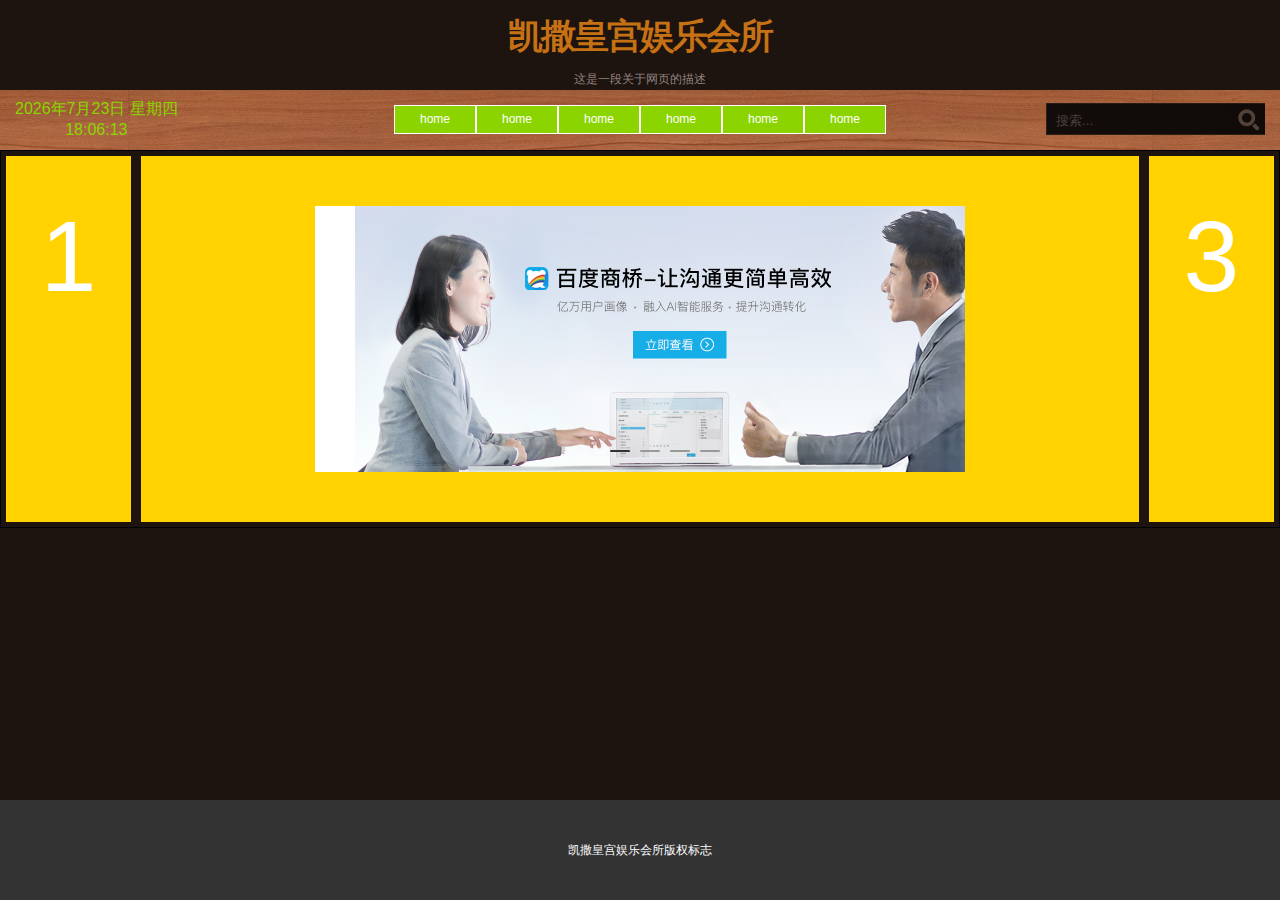
==== HZY/index.html @ 9eef8944 "加入轮播" ====
<!DOCTYPE html>
<html xmlns="http://www.w3.org/1999/html">
<head>
    <meta charset="UTF-8">
    <title>胡子阳</title>
    <link href="style.css" rel="stylesheet" type="text/css">
    <script type="text/javascript" src="js/main.js"></script>
    <meta name="author"content="胡子阳"/>
    <meta name="keyword" content="HTML/CSS3"/>
    <meta name="description" content="HTML/CSS3"/>
    <meta name="robots" content="index,follow"/>
</head>
<body>
<!--页眉-->
<div class="page-wrap">
<!-- 头部开始 -->

<div class="header">

    <!--头部锚点-->
    <a name="top"></a>

    <!--网页描述-->
    <h1 id="logo-text"><a href="index.html" title="">凯撒皇宫娱乐会所</a></h1>
    <p id="slogan">这是一段关于网页的描述 </p>

    <!-- 顶部导航开始 -->
    <div id="nav">
        <nav class="container"></nav>
            <ul class="nav">
                <li class="first"><a href="#">home</a>
                    <ul class="nav">
                        <li><a href="#">meau</a></li>
                        <li><a href="#">meau</a></li>
                    </ul>
                </li>
                <li><a href="#">home</a>
                    <ul class="nav">
                        <li><a href="#">meau</a></li>
                    </ul>
                </li>
                <li><a href="#">home</a>
                    <ul class="nav">
                        <li><a href="#">meau</a></li>
                    </ul>
                </li>
                <li><a href="#">home </a>
                    <ul class="nav">
                        <li><a href="#">meau</a></li>
                    </ul>
                </li>
                <li><a href="#">home</a>
                    <ul class="nav">
                        <li><a href="#">meau</a></li>
                    </ul>
                </li>
                <li><a href="#">home</a>
                    <ul class="nav">
                        <li><a href="#">meau</a></li>
                    </ul>
                </li>
            </ul>
<!--时间框-->
        <div id="time">
            <div id="displaydate"></div>
            <div id="displaytime"></div>
        </div>


        <form id="quick-search" action="index.html" method="get" >
            <p>

                <input class="tbox" id="qsearch" type="text" name="qsearch" value="搜索..." title="Start typing and hit ENTER" />
                <input class="btn" alt="Search" type="image" name="searchsubmit" title="Search" src="images/search.png" />
            </p>
        </form>

    </div>

</div>



<!--内容-->
<div class="box box1">
    <div class="box-item">1</div>
    <div class="box-item box-item3">

        <div class="main" id="main">
            <div class="banner">
                <div id="box">
                    <ul id="cast" class="cast">
                        <li class="li-left"><a><img src="images/1.jpeg" /></a></li>
                        <li class="li-left"><a><img src="images/2.jpg" /></a></li>
                        <li class="li-left"><a><img src="images/3.jpg" /></a></li>
                        <li class="li-left"><a><img src="images/4.jpg" /></a></li>
                        <li class="li-left"><a><img src="images/1.jpeg" /></a></li>
                        <li class="li-left"><a><img src="images/2.jpg" /></a></li>
                        <li class="li-left"><a><img src="images/3.jpg" /></a></li>
                        <li class="li-left"><a><img src="images/4.jpg" /></a></li>
                    </ul>
                </div>
                <a href="#" id="prev" class="left carousel-container-left carousel-control">
                    <span class="arrow-left chevron-left"></span>
                </a>
                <a href="#" id="next" class="right carousel-container-right carousel-control">
                    <span class="arrow-right chevron-right"></span>
                </a>
                <ol class="clear-fix indicator">
                    <li class="icon active"></li>
                    <li class="icon"></li>
                    <li class="icon"></li>
                    <li class="icon"></li>
                </ol>
            </div>
        </div>

    </div>

    <div class="box-item ">3</div>
</div>
<!--页脚-->





</div>
<!--版权标志-->
<div class="footer">
    凯撒皇宫娱乐会所版权标志
</div>


<script>
    (function() {

        var li = document.getElementsByClassName('li-left'),
            ul = document.getElementById('cast');
        img = document.getElementsByTagName('img'),
            prev = document.getElementById('prev')
        next = document.getElementById('next');
        icon = document.getElementsByClassName('icon');
        main = document.getElementById('main');
        len = li.length,
            li_w = 0;
        now = 0;
        img[0].onload = function(e) {
            li_w = this.offsetWidth;  // 获取img的宽度
        }

        var timer = setInterval(function() {  // 设置图片可以自动滚动
            next.onclick();
        }, 3000)


        prev.onclick = function(e) {
            if (now > 0) {
                now --;
            } else {
                now = len/2-1;  // 调整到中间上一张的，也就是最后一张的位置
                ul.style.left = -(li_w * (len/2)) + 'px';  //
            }
            scroll();
        }

        next.onclick = function(e) {
            if (now < len - 1) {
                now++;
            } else {
                now = len/2;  //调到中间下一张的位置
               ul.style.left = -(li_w * (len/2 - 1)) + 'px';  // 从第一轮最后一张滚动到第二轮第一张，看起来就像是最后一张滚动到第一张一样
            }
            scroll();
        }

        function scroll() {
            act(ul, 'left', now*(-li_w));
            iconScroll();
        }

        function iconScroll() {
            for(var i=0; i<icon.length; i++) {
                icon[i].classList.remove('active');  // 去除所有icon的样式
            }
            icon[now%4].classList.add('active');
        }

        main.onmouseover = function(e) {  // 当鼠标hover,自动滚动停止
            clearInterval(timer);
        }
        main.onmouseout = function(e) {  // 鼠标离开，自动滚动重新开始
            timer = setInterval(function() {
                next.onclick();
            }, 3000)
        }

        function css(obj, attr) {
            if (obj.currentStyle) {
                return obj.currentStyle[attr];
            } else {
                return getComputedStyle(obj, false)[attr];
            }
        }

        function act(obj, attr, target, fn) {  // 移动所需要的动画
            obj.timer && clearInterval(obj.timer);
            obj.timer = setInterval(function(){
                var stop = true;
                var cur = parseInt(css(obj, attr));  // 初始的Left是0
                var speed = (target - cur) / 8;
                speed = speed > 0 ? Math.ceil(speed) : Math.floor(speed);  // 如果不加这一句，会一直在循环内，动画不会结束。。
                if(cur != target){
                    stop = false;
                    obj.style[attr] = cur + speed + 'px';
                }
                if(stop){
                    clearInterval(obj.timer);
                    obj.timer = null;
                    fn && fn();
                }
            }, 30);

        }
    })()
</script>

</body>
</html>
---- HZY/style.css ----
body {
    font: 12px/170% 'Lucida Grande', 'Lucida Sans Unicode', Geneva, Verdana, Sans-Serif;
    color: #91807F;
    margin: 0; padding: 0;
    background: #1d140f ;
    text-align: center;
    display: flex;
    flex-flow: column;
    /*最小高度*/
    min-height: 100vh;
}

* {
    margin: 0;
}
.page-wrap {
    flex: 1;
}


/*网页名样式*/
a:link, a:visited {
    text-decoration: none;
    color: #c67114;
}
a:hover { color: #fff; }


/* 统一字体*/
h1, h2, h3, h4 {
    font: bold 1em/1.5em 'Lucida Grande', 'Lucida Sans Unicode', Geneva, Verdana, Sans-Serif;
    color: #f0e8e8;
    margin: 10px 20px 7px 20px;
}
h1 { font-size: 2.9em; font-weight: bold; letter-spacing: -2px; }
h2 { font-size: 2.8em; font-weight: bold; letter-spacing: -2px;}
h3 { font-size: 2.1em; font-weight: normal; letter-spacing: -0.5px; padding-top: 5px; }
h4 { font-size: 1.7em; }





/*导航栏*/
.nav{
    padding:0px;
    margin:0px;
    list-style-type:none;
    width:492px;
    background-color: #8bd400;
    float:left;
}

ul.nav li{
    float: left;/*当元素浮动 将不再占据文档流中的任何位置 父列表实际上没有内容 就会收缩 从而隐藏列表背景*/
    width:80px;
    border:1px solid #fff;
}

ul.nav a{
    display:block;
    padding:0 10px;/*每个按钮的宽度由锚文本的尺寸决定 所以不设置显示的宽度 而是在每个锚链接的左右设置一定的内边距*/
    line-height: 2.2;
    text-decoration:none;
    color:#fff;
}
/*如果鼠标经过，变字体颜色*/
ul.nav a:hover, ul.nav a:focus{
    color:#333;
}
/*隐藏二级标签*/
ul.nav li ul{
    width:80px;
    position:absolute;
    display: none;
    margin-top:2px;
}
/*鼠标经过显示隐藏的块*/
ul.nav li:hover ul{
    display:block;
}


/*flexn布局导航栏的外壳*/
#nav {
    display: flex;
    flex-flow: row nowrap;
    justify-content: center;
    align-items: center;
    height: 60px;
    background: url("images/navbg.jpg") repeat center center;
    width: 100%;
}

/*搜索框的位置*/
#quick-search {
    position: absolute;
    right: 15px;
    padding: 0; margin: 0;
    border: none;
    background: url(images/header-search.png) no-repeat;
}
/*搜索框的内部字符*/
#quick-search p {
    margin: 0; padding: 0;
    border: none;
}
/*搜索框表单*/
#quick-search input {
    float: left;
    margin: 0; padding: 5px;
    border: none;
    background: transparent;
    color: #4a413c;
}
/*搜索框输入区域*/
#quick-search .tbox {
    margin: 6px 0 0 5px;
    width: 170px;
    display: inline;
}
/*搜索框按钮*/
#search form#quick-search .btn{
    width: 25px; height: 25px;
}


/*时间框样式设置*/
#time{
    position: absolute;
    left: 15px;
    padding: 0; margin: 0;
    border: none;
}
#displaydate{
    font-size: 16px;
    color: #8bd400;
}
#displaytime{
    font-size: 16px;
    color: #8bd400;
}


/***************************************************************************************************/
/*内容区域*/

.box{
    display: flex;
    margin: 0 0 100px;
    border: solid 1px #000;
    justify-content: space-around;
}
.box-item{

    line-height: 200px;
    vertical-align: middle;
    margin: 5px;
    background-color: #ffd200;
    font-size: 100px;
    color: white;
    text-align: center;
    flex-grow: 1;
    flex-shrink: 1;
}
.box1{
    flex-direction: column-reverse;
    flex-wrap: wrap;
    flex-flow: row nowrap;
}
.box-item3{
    flex-grow: 5;
    flex-shrink: 2;
    justify-content: center;

}



/**************************************************************************************************/
/* 这里设置main为了确定位置居中 */
/* 1. 为了包裹图片 */
/* 2. 为了包裹图片 */
.main {
    display: flex;
    width: 650px; /* 1 */
    height: 266px; /* 2 */
    margin: 50px auto 50px;
    background-color: white;
}
/* banner为了hover的事件准备 */
/* 1. ul设置absolute */
.banner {
    width: 650px;
    height: 266px;
    position: relative; /* 1 */
}
/* 1. 左边的按钮区域 */
ul > .li-left {
    display: block;
    float: left; /* 1 */
}
li a img {
    width: 650px; /* 图片的宽度 */
    height: 266px;  /* 图片的高度 */
}
#box {
    width: 650px;
    height: 266px;
    overflow: hidden;
    position: relative;
}
.cast {
    position: absolute; /* 为了使用left进行移动 */
    top: 0px;
    left: 0px;
    width: 5200px; /* 并列显示8张图片的宽度 */
}
.carousel-control {
    position: absolute;
    top: 0;
    bottom: 0;
    left: 0;
    font-size: 20px;
    text-align: center;
    text-shadow: 0 1px 2px rgba(0 0 0 0.6);
    background-color: rgba(0 0 0 0);
}
.carousel-container-left, .carousel-container-right {
    width: 10%;  /* 左边可以点击区域的宽度 */
    opacity: 0;  /* 初始状态箭头不显示 */
    transition: .3s;  /* 箭头显示的过程 */
}
.carousel-container-right.right {
    right: 0;  /* 右边可以点击区域的定位 */
    left: auto;
}
.carousel-container-left.left .arrow-left {
    display: inline-block;
    width: 20px;
    height: 40px;
    background: url('images/arrow-left.png') no-repeat center center;  /* 左右的箭头使用background-url */
    background-size: 20px 40px; /* 和这块区域的大小一致 */
}


.carousel-container-right.right .arrow-right {
    display: inline-block;
    width: 20px;
    height: 40px;
    background: url('images/arrow-right.png') no-repeat center center;
    background-size: 20px 40px;
}

/*箭头从两边先中间走*/
.chevron-left {
    margin-left: -10px;
    transform: translateX(-42px);  /* 首先让箭头显示在图片区域以外 */
    transition: .3s;  /* hover显示中间过度 */
}

/*箭头从两边先中间走*/
.chevron-right {
    margin-left: -10px;
    transform: translateX(42px);
    transition: .3s;
}

/*箭头的位置居中*/
.chevron-left, .chevron-right {
    position: absolute;
    top: 50%;  /* 使用top: 50% 和 margin-top: -10px将箭头垂直居中 */
    z-index: 5;
    margin-top: -10px;
}


/*.banner:hover {*/
    /*cursor: pointer;*/
/*}*/

/*鼠标经过箭头的出现动画*/
.banner:hover a.carousel-container-right, .banner:hover a.carousel-container-left {
    opacity: 1;  /* banner hover让箭头显示出来 */
}

/*鼠标经过箭头的移动动画*/
.banner:hover .chevron-left, .banner:hover .chevron-right {
    transform: translateX(0);  /* 箭头回到原位 */
    transition: .5s;  /* 箭头回到原位动画 */
}

/*滑条模块位置*/
ol.indicator {
    position: absolute;
    bottom: 20px;
    left: 50%;
    margin-left: -80px;
}

/*图片滑条*/
.icon {
    width: 20px;
    height: 2px;
    background-color: #999;
    display: block;
    float: left;
    border-radius: 4px;
    margin-left: 10px;
}
/*图片下方滑条*/
ol .icon.active {
    background-color: #333;
}

/****************************************************************************************************************/
/*页脚版权*/
.footer {
    background: #333;
    color: #fff;
    line-height: 100px;
    text-align: center;
}
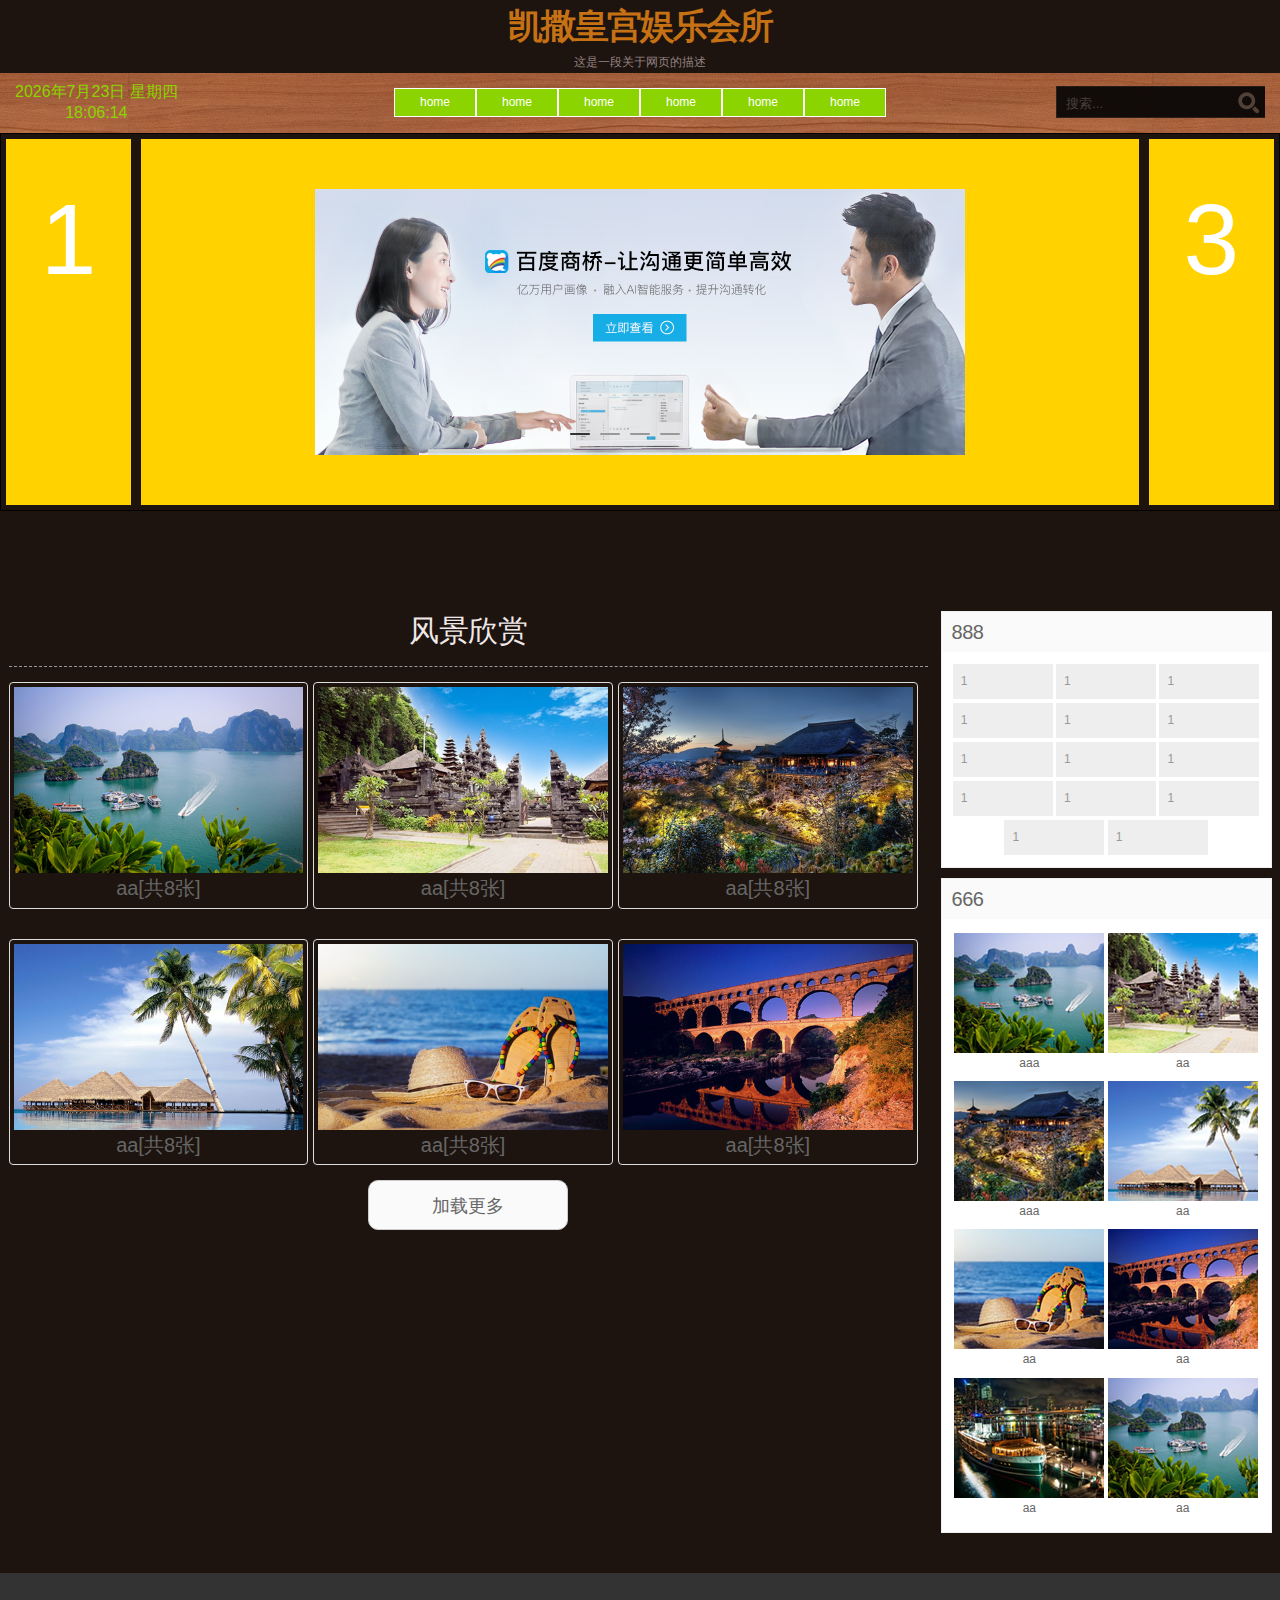
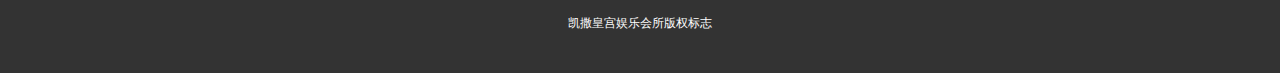
==== commit a2a3561a: "加入内容" ====
--- a/HZY/index.html
+++ b/HZY/index.html
@@ -119,6 +119,103 @@
 
     <div class="box-item ">3</div>
 </div>
+
+
+
+
+
+    <div id="container">
+        <aside class="sideBar">
+            <div class="sideBox recommend">
+                <h3>888</h3>
+                <ul class="tag">
+                    <li><a href="###">1</a></li>
+                    <li><a href="###">1</a></li>
+                    <li><a href="###">1</a></li>
+                    <li><a href="###">1</a></li>
+                    <li><a href="###">1</a></li>
+                    <li><a href="###">1</a></li>
+                    <li><a href="###">1</a></li>
+                    <li><a href="###">1</a></li>
+                    <li><a href="###">1</a></li>
+                    <li><a href="###">1</a></li>
+                    <li><a href="###">1</a></li>
+                    <li><a href="###">1</a></li>
+                    <li><a href="###">1</a></li>
+                    <li><a href="###">1</a></li>
+                </ul>
+            </div>
+            <div class="sideBox hot">
+                <h3>666</h3>
+                <div class="figure">
+                    <figure>
+                        <img src="images/hot1.jpg" alt="aa">
+                        <figcaption>aaa</figcaption>
+                    </figure>
+                    <figure>
+                        <img src="images/hot2.jpg" alt="aa">
+                        <figcaption>aa</figcaption>
+                    </figure>
+                    <figure>
+                        <img src="images/hot3.jpg" alt="aaa">
+                        <figcaption>aaa</figcaption>
+                    </figure>
+                    <figure>
+                        <img src="images/hot4.jpg" alt="aa">
+                        <figcaption>aa</figcaption>
+                    </figure>
+                    <figure>
+                        <img src="images/hot5.jpg" alt="aa">
+                        <figcaption>aa</figcaption>
+                    </figure>
+                    <figure>
+                        <img src="images/hot6.jpg" alt="aa">
+                        <figcaption>aa</figcaption>
+                    </figure>
+                    <figure>
+                        <img src="images/hot7.jpg" alt="aa">
+                        <figcaption>aa</figcaption>
+                    </figure>
+                    <figure>
+                        <img src="images/hot1.jpg" alt="aa">
+                        <figcaption>aa</figcaption>
+                    </figure>
+                </div>
+            </div>
+
+        </aside>
+        <div class="list scenery">
+            <section>
+                <h3>风景欣赏</h3>
+                <figure>
+                    <img src="images/s1.jpg">
+                    <figcaption>aa[共8张]</figcaption>
+                </figure>
+                <figure>
+                    <img src="images/s2.jpg">
+                    <figcaption>aa[共8张]</figcaption>
+                </figure>
+                <figure>
+                    <img src="images/s3.jpg">
+                    <figcaption>aa[共8张]</figcaption>
+                </figure>
+                <figure>
+                    <img src="images/s4.jpg">
+                    <figcaption>aa[共8张]</figcaption>
+                </figure>
+                <figure>
+                    <img src="images/s5.jpg">
+                    <figcaption>aa[共8张]</figcaption>
+                </figure>
+                <figure>
+                    <img src="images/s6.jpg">
+                    <figcaption>aa[共8张]</figcaption>
+                </figure>
+            </section>
+            <div class="clearFix"></div>
+            <div class="more">加载更多</div>
+        </div>
+    </div>
 <!--页脚-->
 
 
--- a/HZY/style.css
+++ b/HZY/style.css
@@ -322,3 +322,38 @@
     line-height: 100px;
     text-align: center;
 }
+
+
+
+@charset "utf-8";
+body,header,img,section,footer,h1,h2,h3,h4,p,ul,ol,li,a,label,input,button,figure,div,em,strong,span,hgroup,p{margin:0;padding:0;}
+a{text-decoration:none;}
+ul,ol{list-style: outside none none;}
+.none{display:none;}
+img{display:block;max-width: 100%;}
+div,figure,figcaption,input,button{box-sizing:border-box;}
+.clearFix:after{content:".";display:block;height:0;visibility:hidden;clear: both;}
+
+
+#container{max-width:1263px;margin:30px auto;overflow: hidden;}
+#container .sideBar{float: right;width:26.2%;}
+#container .sideBox{border:1px solid #eee;margin:0px 0px 10px 0px;text-align:center;background:#fff;}
+#container .sideBox h3{font-size:20px;font-weight:normal;background:#fafafa;text-indent:10px;height:40px;line-height:40px;text-align:left;color:#666;}
+#container .sideBox .tag{padding:10px 0px;}
+#container .sideBox .tag li{display:inline-block;background:#eee;margin:2px 0px;width:100px;height:35px;text-align:left;text-indent: 8px;line-height:35px;}
+#container .sideBox .tag li a{display:block;color:#999;}
+#container .sideBox .tag a:hover{background:#458b00;color:#fff;}
+#container .box,#container .figure{padding:10px 0px;}
+#container .figure figure{display:inline-block;padding:4px 0;color:#666;background:#fff;}
+#container .box a{display:inline-block;height:40px;line-height:40px;width:150px;color:#999;margin:2px 0;text-indent:35px;text-align:left;}
+
+#container .list{float: left;width:72.8%;overflow:hidden;color:#666;font-size:20px;}
+#container .list h3{height:40px;line-height:40px;font-size:30px;font-weight: normal;border-bottom:1px dashed #999;padding-bottom:15px;}
+
+
+/*风景欣赏*/
+.scenery figure{display: block;padding:4px;border:1px solid #ddd;border-radius:4px;margin:15px 5px 15px 0px;float:left;width:32.6%;}
+.scenery figcaption{text-align:center;padding:5px 0px;}
+#container .list.information .more,#container .list.scenery .more{width:200px;height:50px;line-height:50px;border:1px solid #ccc;border-radius:10px;font-size: 18px;margin:0px auto;text-align: center;cursor: pointer;background:#fafafa;}
+
+
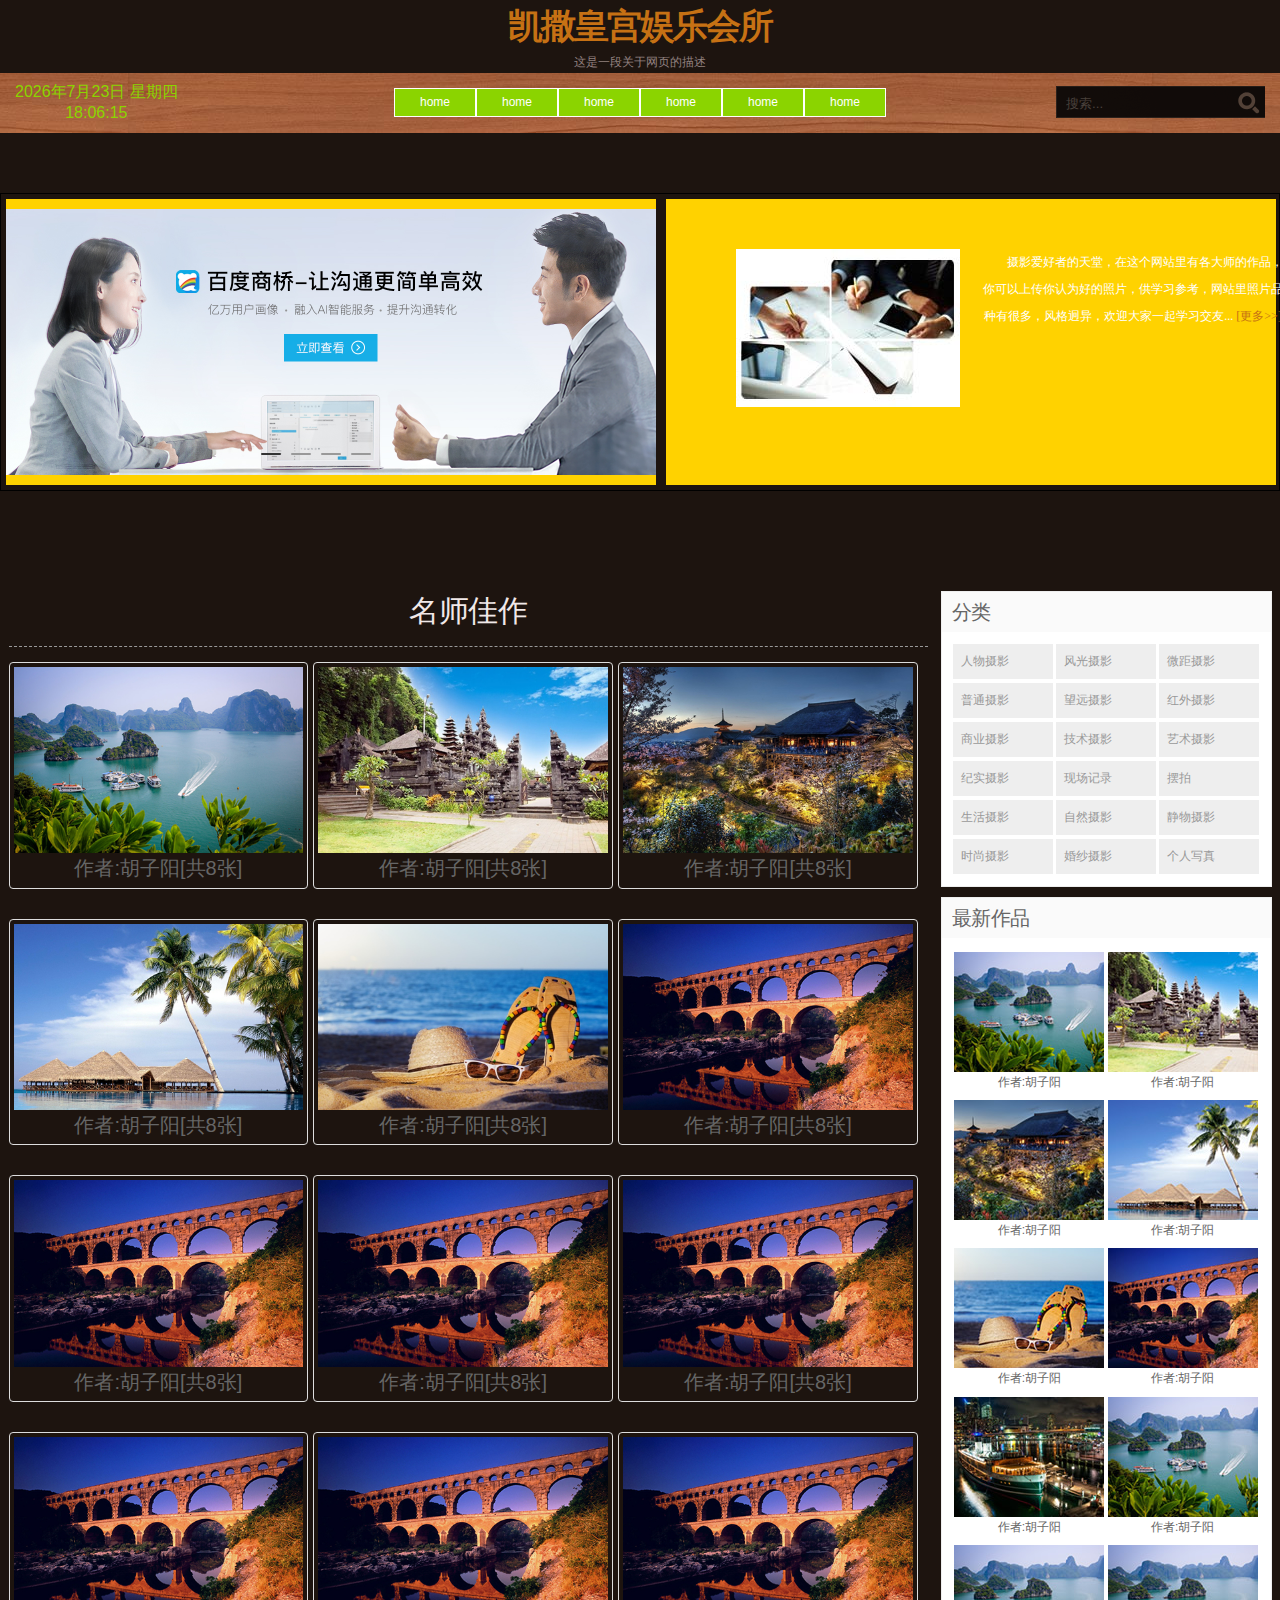
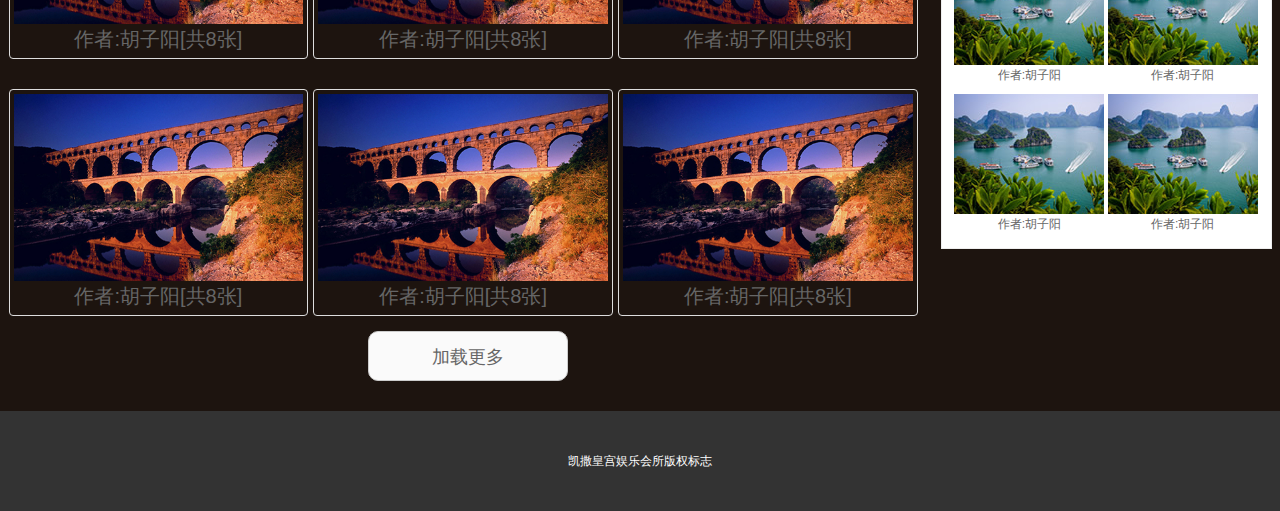
==== commit d21e4342: "完善内容" ====
--- a/HZY/index.html
+++ b/HZY/index.html
@@ -83,7 +83,7 @@
 
 <!--内容-->
 <div class="box box1">
-    <div class="box-item">1</div>
+
     <div class="box-item box-item3">
 
         <div class="main" id="main">
@@ -117,68 +117,92 @@
 
     </div>
 
-    <div class="box-item ">3</div>
+    <div class="box-item ">
+        <div class="main-introduce">
+                <img src="images/nav7.jpg">
+                <p class="content">摄影爱好者的天堂，在这个网站里有各大师的作品，你可以上传你认为好的照片，供学习参考，网站里照片品种有很多，风格迥异，欢迎大家一起学习交友...
+                    <a class="linkfont" href="">[更多>>]</a>
+                </p>
+        </div>
+    </div>
 </div>
-
-
-
-
+    
 
     <div id="container">
         <aside class="sideBar">
             <div class="sideBox recommend">
-                <h3>888</h3>
+                <h3>分类</h3>
                 <ul class="tag">
-                    <li><a href="###">1</a></li>
-                    <li><a href="###">1</a></li>
-                    <li><a href="###">1</a></li>
-                    <li><a href="###">1</a></li>
-                    <li><a href="###">1</a></li>
-                    <li><a href="###">1</a></li>
-                    <li><a href="###">1</a></li>
-                    <li><a href="###">1</a></li>
-                    <li><a href="###">1</a></li>
-                    <li><a href="###">1</a></li>
-                    <li><a href="###">1</a></li>
-                    <li><a href="###">1</a></li>
-                    <li><a href="###">1</a></li>
-                    <li><a href="###">1</a></li>
+                    <li><a href="###">人物摄影</a></li>
+                    <li><a href="###">风光摄影</a></li>
+                    <li><a href="###">微距摄影</a></li>
+                    <li><a href="###">普通摄影</a></li>
+                    <li><a href="###">望远摄影</a></li>
+                    <li><a href="###">红外摄影</a></li>
+                    <li><a href="###">商业摄影</a></li>
+                    <li><a href="###">技术摄影</a></li>
+                    <li><a href="###">艺术摄影</a></li>
+                    <li><a href="###">纪实摄影</a></li>
+                    <li><a href="###">现场记录</a></li>
+                    <li><a href="###">摆拍</a></li>
+                    <li><a href="###">生活摄影</a></li>
+                    <li><a href="###">自然摄影</a></li>
+                    <li><a href="###">静物摄影</a></li>
+                    <li><a href="###">时尚摄影</a></li>
+                    <li><a href="###">婚纱摄影</a></li>
+                    <li><a href="###">个人写真</a></li>
                 </ul>
             </div>
             <div class="sideBox hot">
-                <h3>666</h3>
+                <h3>最新作品</h3>
                 <div class="figure">
                     <figure>
                         <img src="images/hot1.jpg" alt="aa">
-                        <figcaption>aaa</figcaption>
+                        <figcaption>作者:胡子阳</figcaption>
                     </figure>
                     <figure>
                         <img src="images/hot2.jpg" alt="aa">
-                        <figcaption>aa</figcaption>
+                        <figcaption>作者:胡子阳</figcaption>
                     </figure>
                     <figure>
                         <img src="images/hot3.jpg" alt="aaa">
-                        <figcaption>aaa</figcaption>
+                        <figcaption>作者:胡子阳</figcaption>
                     </figure>
                     <figure>
                         <img src="images/hot4.jpg" alt="aa">
-                        <figcaption>aa</figcaption>
+                        <figcaption>作者:胡子阳</figcaption>
                     </figure>
                     <figure>
                         <img src="images/hot5.jpg" alt="aa">
-                        <figcaption>aa</figcaption>
+                        <figcaption>作者:胡子阳</figcaption>
                     </figure>
                     <figure>
                         <img src="images/hot6.jpg" alt="aa">
-                        <figcaption>aa</figcaption>
+                        <figcaption>作者:胡子阳</figcaption>
                     </figure>
                     <figure>
                         <img src="images/hot7.jpg" alt="aa">
-                        <figcaption>aa</figcaption>
-                    </figure>
-                    <figure>
-                        <img src="images/hot1.jpg" alt="aa">
-                        <figcaption>aa</figcaption>
+                        <figcaption>作者:胡子阳</figcaption>
+                    </figure>
+                    <figure>
+                        <img src="images/hot1.jpg" alt="aa">
+                        <figcaption>作者:胡子阳</figcaption>
+                    </figure>
+                    <figure>
+                        <img src="images/hot1.jpg" alt="aa">
+                        <figcaption>作者:胡子阳</figcaption>
+                    </figure>
+                    <figure>
+                        <img src="images/hot1.jpg" alt="aa">
+                        <figcaption>作者:胡子阳</figcaption>
+                    </figure>
+                    <figure>
+                        <img src="images/hot1.jpg" alt="aa">
+                        <figcaption>作者:胡子阳</figcaption>
+                    </figure>
+                    <figure>
+                        <img src="images/hot1.jpg" alt="aa">
+                        <figcaption>作者:胡子阳</figcaption>
                     </figure>
                 </div>
             </div>
@@ -186,30 +210,66 @@
         </aside>
         <div class="list scenery">
             <section>
-                <h3>风景欣赏</h3>
+                <h3>名师佳作</h3>
                 <figure>
                     <img src="images/s1.jpg">
-                    <figcaption>aa[共8张]</figcaption>
+                    <figcaption>作者:胡子阳[共8张]</figcaption>
                 </figure>
                 <figure>
                     <img src="images/s2.jpg">
-                    <figcaption>aa[共8张]</figcaption>
+                    <figcaption>作者:胡子阳[共8张]</figcaption>
                 </figure>
                 <figure>
                     <img src="images/s3.jpg">
-                    <figcaption>aa[共8张]</figcaption>
+                    <figcaption>作者:胡子阳[共8张]</figcaption>
                 </figure>
                 <figure>
                     <img src="images/s4.jpg">
-                    <figcaption>aa[共8张]</figcaption>
+                    <figcaption>作者:胡子阳[共8张]</figcaption>
                 </figure>
                 <figure>
                     <img src="images/s5.jpg">
-                    <figcaption>aa[共8张]</figcaption>
-                </figure>
-                <figure>
-                    <img src="images/s6.jpg">
-                    <figcaption>aa[共8张]</figcaption>
+                    <figcaption>作者:胡子阳[共8张]</figcaption>
+                </figure>
+                <figure>
+                    <img src="images/s6.jpg">
+                    <figcaption>作者:胡子阳[共8张]</figcaption>
+                </figure>
+                <figure>
+                    <img src="images/s6.jpg">
+                    <figcaption>作者:胡子阳[共8张]</figcaption>
+                </figure>
+                <figure>
+                    <img src="images/s6.jpg">
+                    <figcaption>作者:胡子阳[共8张]</figcaption>
+                </figure>
+                <figure>
+                    <img src="images/s6.jpg">
+                    <figcaption>作者:胡子阳[共8张]</figcaption>
+                </figure>
+                <figure>
+                    <img src="images/s6.jpg">
+                    <figcaption>作者:胡子阳[共8张]</figcaption>
+                </figure>
+                <figure>
+                    <img src="images/s6.jpg">
+                    <figcaption>作者:胡子阳[共8张]</figcaption>
+                </figure>
+                <figure>
+                    <img src="images/s6.jpg">
+                    <figcaption>作者:胡子阳[共8张]</figcaption>
+                </figure>
+                <figure>
+                    <img src="images/s6.jpg">
+                    <figcaption>作者:胡子阳[共8张]</figcaption>
+                </figure>
+                <figure>
+                    <img src="images/s6.jpg">
+                    <figcaption>作者:胡子阳[共8张]</figcaption>
+                </figure>
+                <figure>
+                    <img src="images/s6.jpg">
+                    <figcaption>作者:胡子阳[共8张]</figcaption>
                 </figure>
             </section>
             <div class="clearFix"></div>
--- a/HZY/style.css
+++ b/HZY/style.css
@@ -153,14 +153,10 @@
     justify-content: space-around;
 }
 .box-item{
-
     line-height: 200px;
     vertical-align: middle;
     margin: 5px;
     background-color: #ffd200;
-    font-size: 100px;
-    color: white;
-    text-align: center;
     flex-grow: 1;
     flex-shrink: 1;
 }
@@ -168,14 +164,38 @@
     flex-direction: column-reverse;
     flex-wrap: wrap;
     flex-flow: row nowrap;
+    margin-top: 60px ;
 }
 .box-item3{
-    flex-grow: 5;
-    flex-shrink: 2;
+    flex-grow: 1;
+    flex-shrink: 1;
     justify-content: center;
-
-}
-
+}
+
+.main-introduce{
+    width: 540px;
+    float: left;
+    margin-left: 70px;
+    margin-top: 25px ;
+}
+
+.main-introduce img{
+    display: block;
+    float: left;
+    margin-top: 25px ;
+}
+.content{
+    float: right;
+    width: 310px;
+    margin-top: 25px ;
+    margin-right: -12px;
+    font-size: 12px;
+    font-family: "Microsoft YaHei";
+    text-indent: 2em;
+    color: rgb( 255, 255, 255 );
+    line-height: 2.25;
+}
+/******************************************************************************************************************/
 
 
 /**************************************************************************************************/
@@ -186,7 +206,7 @@
     display: flex;
     width: 650px; /* 1 */
     height: 266px; /* 2 */
-    margin: 50px auto 50px;
+    margin: 10px auto 10px;
     background-color: white;
 }
 /* banner为了hover的事件准备 */
@@ -325,7 +345,7 @@
 
 
 
-@charset "utf-8";
+/****************************************************************************************************/
 body,header,img,section,footer,h1,h2,h3,h4,p,ul,ol,li,a,label,input,button,figure,div,em,strong,span,hgroup,p{margin:0;padding:0;}
 a{text-decoration:none;}
 ul,ol{list-style: outside none none;}
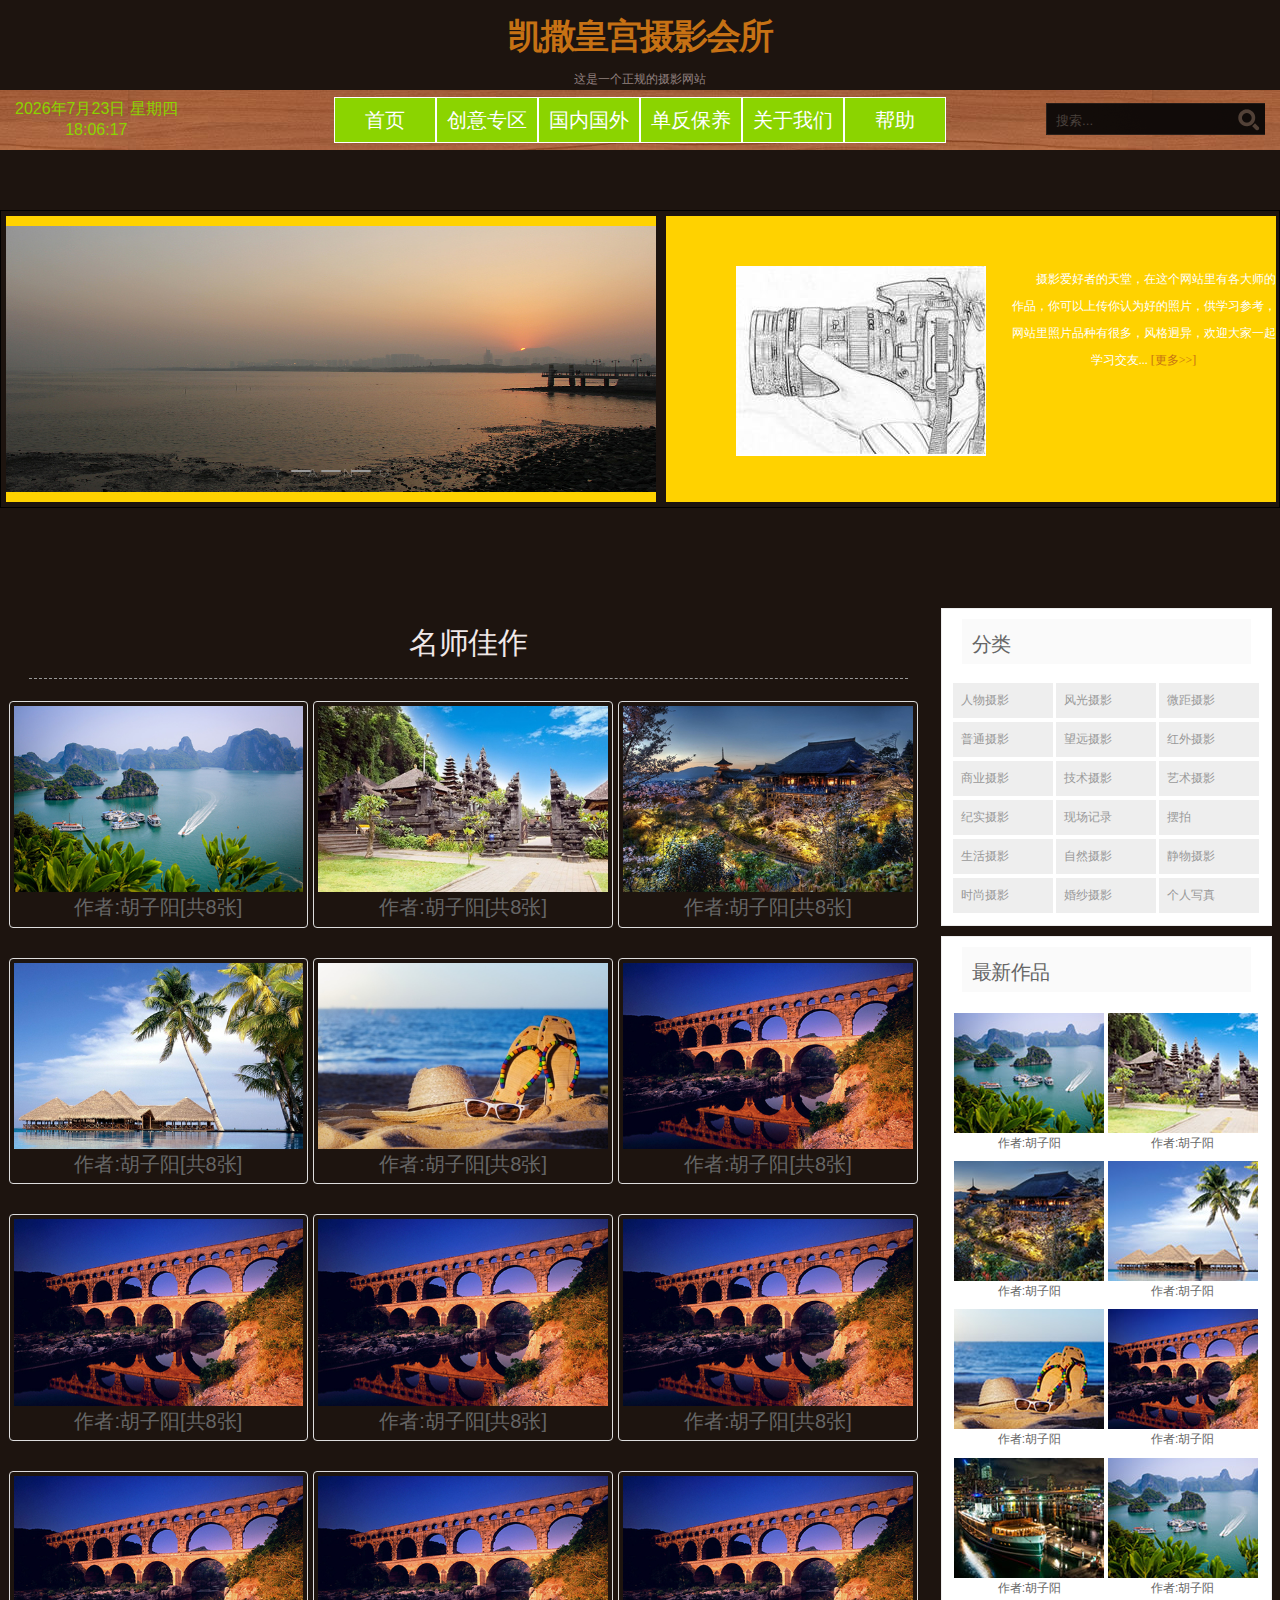
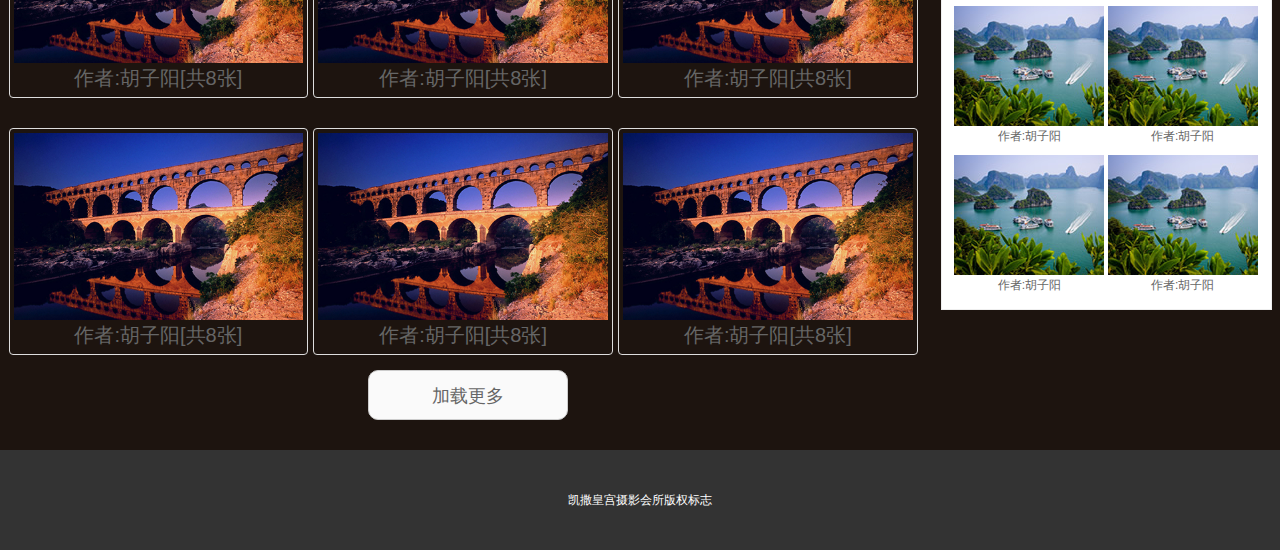
==== commit b508cb0b: "更新内容" ====
--- a/HZY/index.html
+++ b/HZY/index.html
@@ -21,42 +21,44 @@
     <a name="top"></a>
 
     <!--网页描述-->
-    <h1 id="logo-text"><a href="index.html" title="">凯撒皇宫娱乐会所</a></h1>
-    <p id="slogan">这是一段关于网页的描述 </p>
+    <h1 id="logo-text"><a href="index.html" title="">凯撒皇宫摄影会所</a></h1>
+    <p id="slogan">这是一个正规的摄影网站 </p>
 
     <!-- 顶部导航开始 -->
     <div id="nav">
         <nav class="container"></nav>
             <ul class="nav">
-                <li class="first"><a href="#">home</a>
-                    <ul class="nav">
-                        <li><a href="#">meau</a></li>
-                        <li><a href="#">meau</a></li>
-                    </ul>
-                </li>
-                <li><a href="#">home</a>
-                    <ul class="nav">
-                        <li><a href="#">meau</a></li>
-                    </ul>
-                </li>
-                <li><a href="#">home</a>
-                    <ul class="nav">
-                        <li><a href="#">meau</a></li>
-                    </ul>
-                </li>
-                <li><a href="#">home </a>
-                    <ul class="nav">
-                        <li><a href="#">meau</a></li>
-                    </ul>
-                </li>
-                <li><a href="#">home</a>
-                    <ul class="nav">
-                        <li><a href="#">meau</a></li>
-                    </ul>
-                </li>
-                <li><a href="#">home</a>
-                    <ul class="nav">
-                        <li><a href="#">meau</a></li>
+                <li class="first"><a href="#">首页</a>
+                    <ul class="nav">
+                        <li><a href="#">最新作品</a></li>
+                        <li><a href="#">名师佳作</a></li>
+                    </ul>
+                </li>
+                <li><a href="#">创意专区</a>
+                    <ul class="nav">
+                        <li><a href="#">创意专区</a></li>
+                    </ul>
+                </li>
+                <li><a href="#">国内国外</a>
+                    <ul class="nav">
+                        <li><a href="#">中国画风</a></li>
+                        <li><a href="#">欧美画风</a></li>
+                    </ul>
+                </li>
+                <li><a href="#">单反保养 </a>
+                    <ul class="nav">
+                        <li><a href="#">镜头保养</a></li>
+                        <li><a href="#">机身保养</a></li>
+                    </ul>
+                </li>
+                <li><a href="#">关于我们</a>
+                    <ul class="nav">
+                        <li><a href="#">关于我们</a></li>
+                    </ul>
+                </li>
+                <li><a href="#">帮助</a>
+                    <ul class="nav">
+                        <li><a href="#">帮助</a></li>
                     </ul>
                 </li>
             </ul>
@@ -120,13 +122,14 @@
     <div class="box-item ">
         <div class="main-introduce">
                 <img src="images/nav7.jpg">
+
                 <p class="content">摄影爱好者的天堂，在这个网站里有各大师的作品，你可以上传你认为好的照片，供学习参考，网站里照片品种有很多，风格迥异，欢迎大家一起学习交友...
                     <a class="linkfont" href="">[更多>>]</a>
                 </p>
         </div>
     </div>
 </div>
-    
+
 
     <div id="container">
         <aside class="sideBar">
@@ -280,15 +283,11 @@
 
 
 
-
-
 </div>
 <!--版权标志-->
 <div class="footer">
-    凯撒皇宫娱乐会所版权标志
+    凯撒皇宫摄影会所版权标志
 </div>
-
-
 <script>
     (function() {
 
--- a/HZY/style.css
+++ b/HZY/style.css
@@ -13,6 +13,7 @@
 
 * {
     margin: 0;
+    padding:0;
 }
 .page-wrap {
     flex: 1;
@@ -47,14 +48,15 @@
     padding:0px;
     margin:0px;
     list-style-type:none;
-    width:492px;
+    font-size: 20px;
+    width:612px;
     background-color: #8bd400;
     float:left;
 }
 
 ul.nav li{
     float: left;/*当元素浮动 将不再占据文档流中的任何位置 父列表实际上没有内容 就会收缩 从而隐藏列表背景*/
-    width:80px;
+    width:100px;
     border:1px solid #fff;
 }
 
@@ -71,7 +73,7 @@
 }
 /*隐藏二级标签*/
 ul.nav li ul{
-    width:80px;
+    width:100px;
     position:absolute;
     display: none;
     margin-top:2px;
@@ -173,8 +175,9 @@
 }
 
 .main-introduce{
+    display: flex;
     width: 540px;
-    float: left;
+    justify-content: center;
     margin-left: 70px;
     margin-top: 25px ;
 }
@@ -188,7 +191,7 @@
     float: right;
     width: 310px;
     margin-top: 25px ;
-    margin-right: -12px;
+    margin-left: 25px ;
     font-size: 12px;
     font-family: "Microsoft YaHei";
     text-indent: 2em;
@@ -346,34 +349,130 @@
 
 
 /****************************************************************************************************/
-body,header,img,section,footer,h1,h2,h3,h4,p,ul,ol,li,a,label,input,button,figure,div,em,strong,span,hgroup,p{margin:0;padding:0;}
-a{text-decoration:none;}
-ul,ol{list-style: outside none none;}
-.none{display:none;}
-img{display:block;max-width: 100%;}
-div,figure,figcaption,input,button{box-sizing:border-box;}
-.clearFix:after{content:".";display:block;height:0;visibility:hidden;clear: both;}
-
-
-#container{max-width:1263px;margin:30px auto;overflow: hidden;}
-#container .sideBar{float: right;width:26.2%;}
-#container .sideBox{border:1px solid #eee;margin:0px 0px 10px 0px;text-align:center;background:#fff;}
-#container .sideBox h3{font-size:20px;font-weight:normal;background:#fafafa;text-indent:10px;height:40px;line-height:40px;text-align:left;color:#666;}
-#container .sideBox .tag{padding:10px 0px;}
-#container .sideBox .tag li{display:inline-block;background:#eee;margin:2px 0px;width:100px;height:35px;text-align:left;text-indent: 8px;line-height:35px;}
-#container .sideBox .tag li a{display:block;color:#999;}
-#container .sideBox .tag a:hover{background:#458b00;color:#fff;}
-#container .box,#container .figure{padding:10px 0px;}
-#container .figure figure{display:inline-block;padding:4px 0;color:#666;background:#fff;}
-#container .box a{display:inline-block;height:40px;line-height:40px;width:150px;color:#999;margin:2px 0;text-indent:35px;text-align:left;}
-
-#container .list{float: left;width:72.8%;overflow:hidden;color:#666;font-size:20px;}
-#container .list h3{height:40px;line-height:40px;font-size:30px;font-weight: normal;border-bottom:1px dashed #999;padding-bottom:15px;}
-
-
-/*风景欣赏*/
-.scenery figure{display: block;padding:4px;border:1px solid #ddd;border-radius:4px;margin:15px 5px 15px 0px;float:left;width:32.6%;}
-.scenery figcaption{text-align:center;padding:5px 0px;}
-#container .list.information .more,#container .list.scenery .more{width:200px;height:50px;line-height:50px;border:1px solid #ccc;border-radius:10px;font-size: 18px;margin:0px auto;text-align: center;cursor: pointer;background:#fafafa;}
-
-
+
+
+
+img{
+    display:block;
+    max-width: 100%;
+}
+div,figure,figcaption{
+    box-sizing: border-box;
+}
+
+
+.clearFix:after{
+    content:".";
+    display:block;
+    height:0;
+    visibility: hidden;
+    clear: both;}
+
+#container{
+    max-width:1263px;
+    margin:30px auto;
+    overflow: hidden;
+}
+#container .sideBar{
+    float: right;
+    width:26.2%;
+}
+#container .sideBox{
+    border:1px solid #eee;
+    margin:0px 0px 10px 0px;
+    text-align:center;background:#fff;
+}
+#container .sideBox h3{
+    font-size:20px;
+    font-weight:normal;
+    background:#fafafa;
+    text-indent:10px;
+    height:40px;
+    line-height:40px;
+    text-align:left;
+    color:#666;
+}
+#container .sideBox .tag{
+    padding:10px 0px;
+}
+#container .sideBox .tag li{
+    display:inline-block;
+    background:#eee;margin:2px 0px;
+    width:100px;
+    height:35px;
+    text-align:left;
+    text-indent: 8px;
+    line-height:35px;
+}
+#container .sideBox .tag li a{
+    display:block;
+    color:#999;
+}
+#container .sideBox .tag a:hover{
+    background:#458b00;
+    color:#fff;
+}
+#container .box,#container .figure{
+    padding:10px 0px;
+}
+#container .figure figure{
+    display:inline-block;
+    padding:4px 0;
+    color:#666;
+    background:#fff;
+}
+#container .box a{
+    display:inline-block;
+    height:40px;
+    line-height:40px;
+    width:150px;
+    color:#999;
+    margin:2px 0;
+    text-indent:35px;
+    text-align:left;
+}
+
+#container .list{
+    float: left;
+    width:72.8%;
+    overflow:hidden;
+    color:#666;
+    font-size:20px;
+}
+#container .list h3{
+    height:40px;
+    line-height: 40px;
+    font-size:30px;
+    font-weight: normal;
+    border-bottom:1px dashed #999;
+    padding-bottom:15px;
+}
+
+
+/*名师佳作*/
+.scenery figure{
+    display: block;
+    padding:4px;
+    border:1px solid #ddd;
+    border-radius:4px;
+    margin:15px 5px 15px 0px;
+    float:left;
+    width:32.6%;
+}
+.scenery figcaption{
+    text-align:center;
+    padding:5px 0px;
+}
+#container .list.information .more,#container .list.scenery .more{
+    width:200px;
+    height:50px;
+    line-height:50px;
+    border:1px solid #ccc;
+    border-radius:10px;
+    font-size: 18px;
+    margin:0px auto;
+    text-align: center;cursor: pointer;
+    background:#fafafa;
+}
+
+
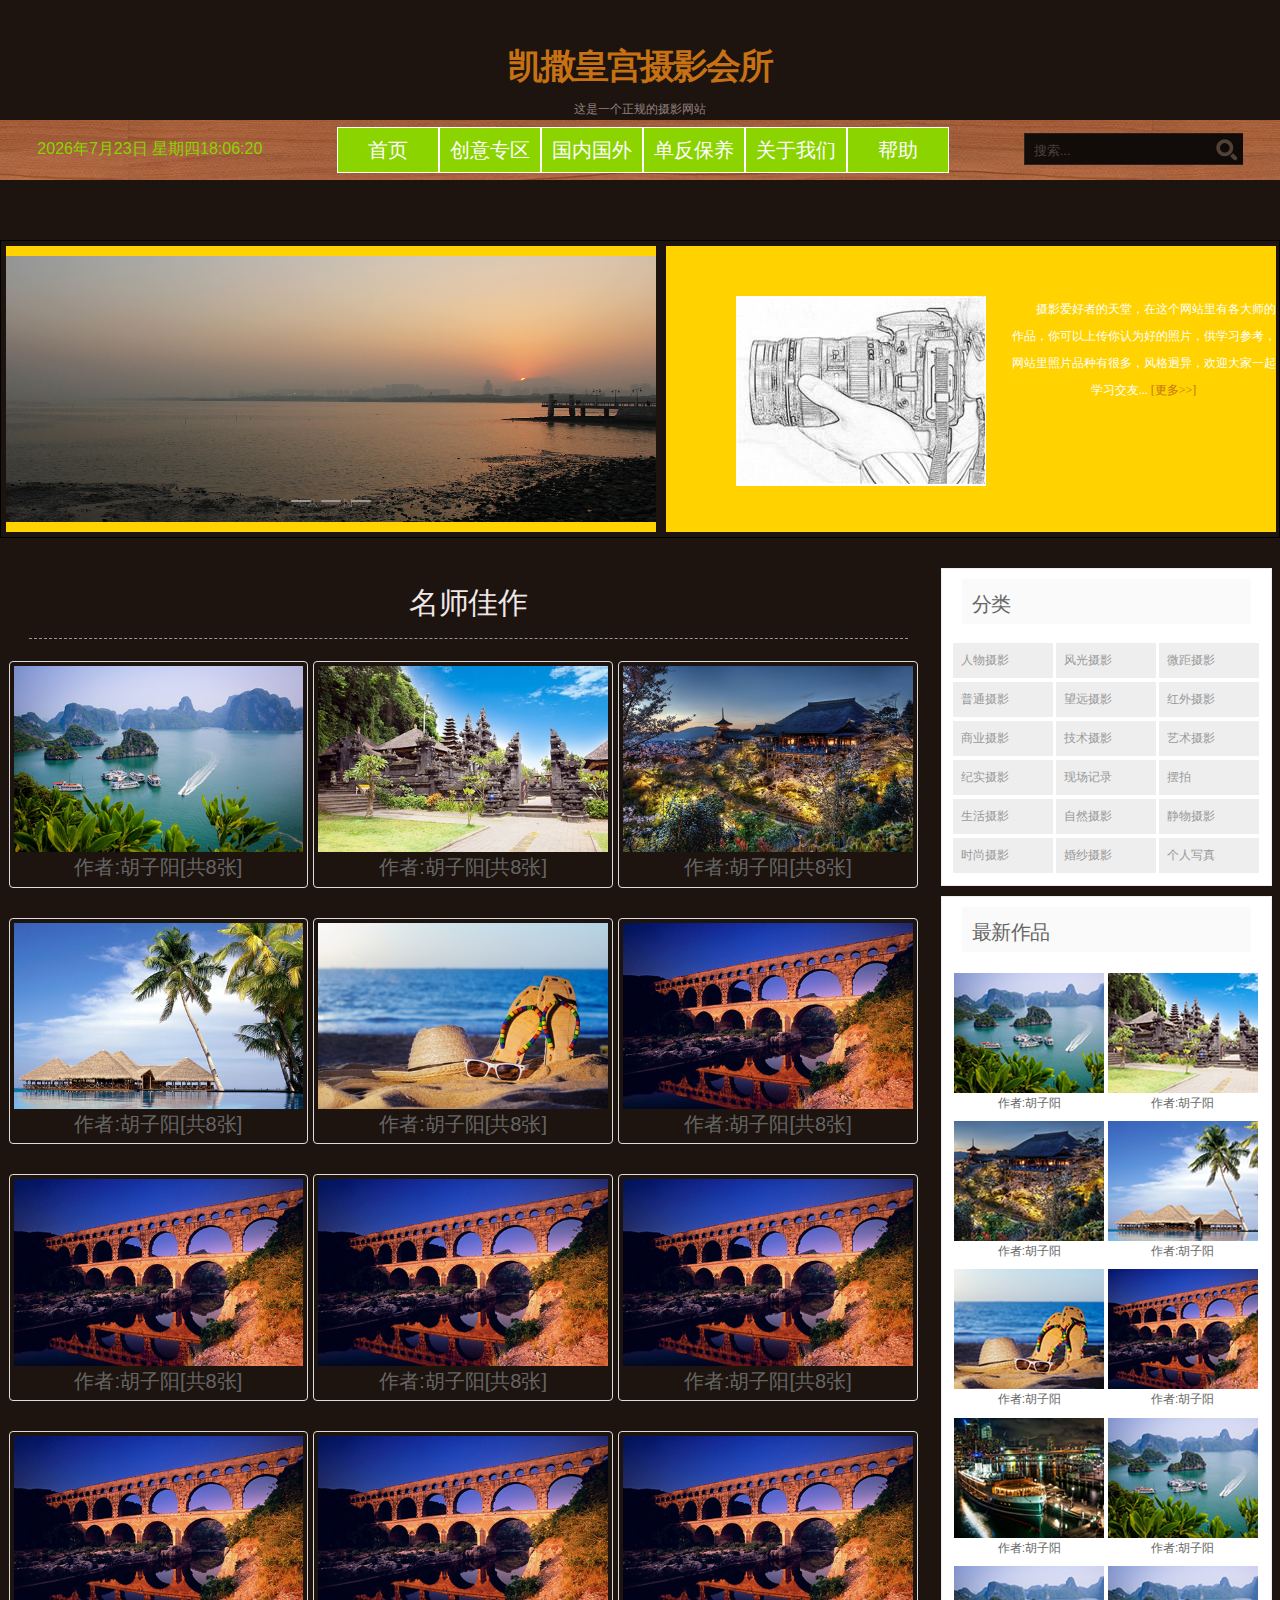
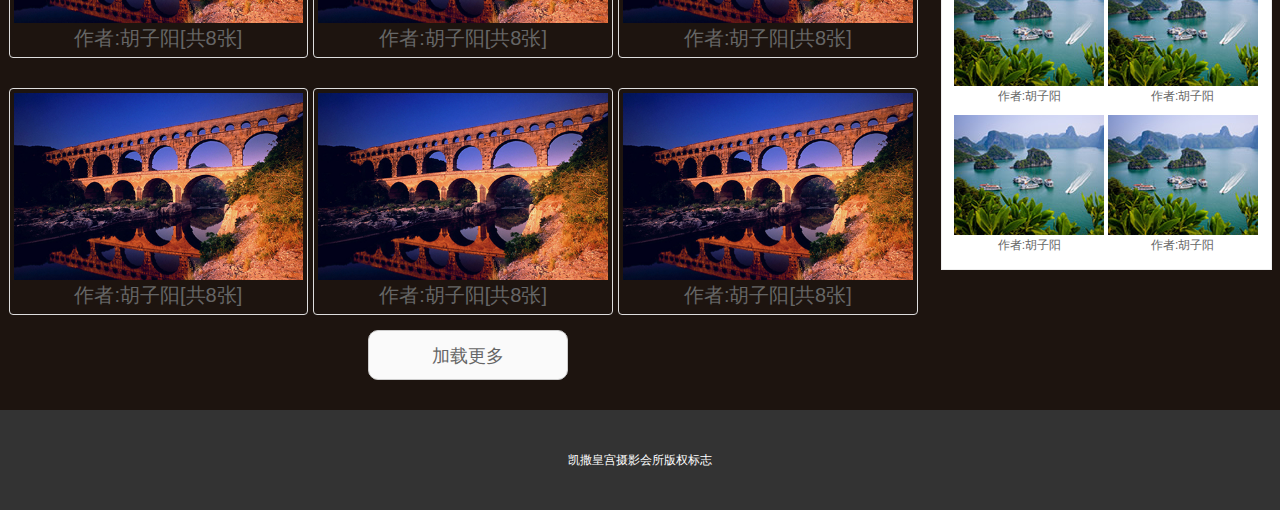
==== commit 7319e16a: "分辨率问题" ====
--- a/HZY/index.html
+++ b/HZY/index.html
@@ -26,47 +26,53 @@
 
     <!-- 顶部导航开始 -->
     <div id="nav">
-        <nav class="container"></nav>
-            <ul class="nav">
-                <li class="first"><a href="#">首页</a>
-                    <ul class="nav">
-                        <li><a href="#">最新作品</a></li>
-                        <li><a href="#">名师佳作</a></li>
-                    </ul>
-                </li>
-                <li><a href="#">创意专区</a>
-                    <ul class="nav">
-                        <li><a href="#">创意专区</a></li>
-                    </ul>
-                </li>
-                <li><a href="#">国内国外</a>
-                    <ul class="nav">
-                        <li><a href="#">中国画风</a></li>
-                        <li><a href="#">欧美画风</a></li>
-                    </ul>
-                </li>
-                <li><a href="#">单反保养 </a>
-                    <ul class="nav">
-                        <li><a href="#">镜头保养</a></li>
-                        <li><a href="#">机身保养</a></li>
-                    </ul>
-                </li>
-                <li><a href="#">关于我们</a>
-                    <ul class="nav">
-                        <li><a href="#">关于我们</a></li>
-                    </ul>
-                </li>
-                <li><a href="#">帮助</a>
-                    <ul class="nav">
-                        <li><a href="#">帮助</a></li>
-                    </ul>
-                </li>
-            </ul>
-<!--时间框-->
+
+        <!--时间框-->
         <div id="time">
             <div id="displaydate"></div>
             <div id="displaytime"></div>
         </div>
+
+
+
+
+
+            <ul class="nav">
+                <li class="first"><a href="#">首页</a>
+                    <ul class="nav">
+                        <li><a href="#">最新作品</a></li>
+                        <li><a href="#">名师佳作</a></li>
+                    </ul>
+                </li>
+                <li><a href="#">创意专区</a>
+                    <ul class="nav">
+                        <li><a href="#">创意专区</a></li>
+                    </ul>
+                </li>
+                <li><a href="#">国内国外</a>
+                    <ul class="nav">
+                        <li><a href="#">中国画风</a></li>
+                        <li><a href="#">欧美画风</a></li>
+                    </ul>
+                </li>
+                <li><a href="#">单反保养 </a>
+                    <ul class="nav">
+                        <li><a href="#">镜头保养</a></li>
+                        <li><a href="#">机身保养</a></li>
+                    </ul>
+                </li>
+                <li><a href="#">关于我们</a>
+                    <ul class="nav">
+                        <li><a href="#">关于我们</a></li>
+                    </ul>
+                </li>
+                <li><a href="#">帮助</a>
+                    <ul class="nav">
+                        <li><a href="#">帮助</a></li>
+                    </ul>
+                </li>
+            </ul>
+
 
 
         <form id="quick-search" action="index.html" method="get" >
--- a/HZY/style.css
+++ b/HZY/style.css
@@ -20,6 +20,13 @@
 }
 
 
+.header{
+    justify-content: space-around;
+    max-width:2000px;
+    margin:30px auto;
+    overflow: hidden;
+}
+
 /*网页名样式*/
 a:link, a:visited {
     text-decoration: none;
@@ -38,8 +45,6 @@
 h2 { font-size: 2.8em; font-weight: bold; letter-spacing: -2px;}
 h3 { font-size: 2.1em; font-weight: normal; letter-spacing: -0.5px; padding-top: 5px; }
 h4 { font-size: 1.7em; }
-
-
 
 
 
@@ -83,12 +88,11 @@
     display:block;
 }
 
-
 /*flexn布局导航栏的外壳*/
 #nav {
     display: flex;
     flex-flow: row nowrap;
-    justify-content: center;
+    justify-content: space-around;
     align-items: center;
     height: 60px;
     background: url("images/navbg.jpg") repeat center center;
@@ -97,8 +101,8 @@
 
 /*搜索框的位置*/
 #quick-search {
-    position: absolute;
-    right: 15px;
+    position: relative;
+
     padding: 0; margin: 0;
     border: none;
     background: url(images/header-search.png) no-repeat;
@@ -127,12 +131,12 @@
     width: 25px; height: 25px;
 }
 
-
 /*时间框样式设置*/
 #time{
-    position: absolute;
-    left: 15px;
-    padding: 0; margin: 0;
+    display: flex;
+    position: relative;
+    clear: left;
+
     border: none;
 }
 #displaydate{
@@ -144,7 +148,6 @@
     color: #8bd400;
 }
 
-
 /***************************************************************************************************/
 /*内容区域*/
 
@@ -153,6 +156,9 @@
     margin: 0 0 100px;
     border: solid 1px #000;
     justify-content: space-around;
+    max-width:1500px;
+    margin:30px auto;
+    overflow: hidden;
 }
 .box-item{
     line-height: 200px;
@@ -198,7 +204,6 @@
     color: rgb( 255, 255, 255 );
     line-height: 2.25;
 }
-/******************************************************************************************************************/
 
 
 /**************************************************************************************************/
@@ -299,9 +304,6 @@
 }
 
 
-/*.banner:hover {*/
-    /*cursor: pointer;*/
-/*}*/
 
 /*鼠标经过箭头的出现动画*/
 .banner:hover a.carousel-container-right, .banner:hover a.carousel-container-left {
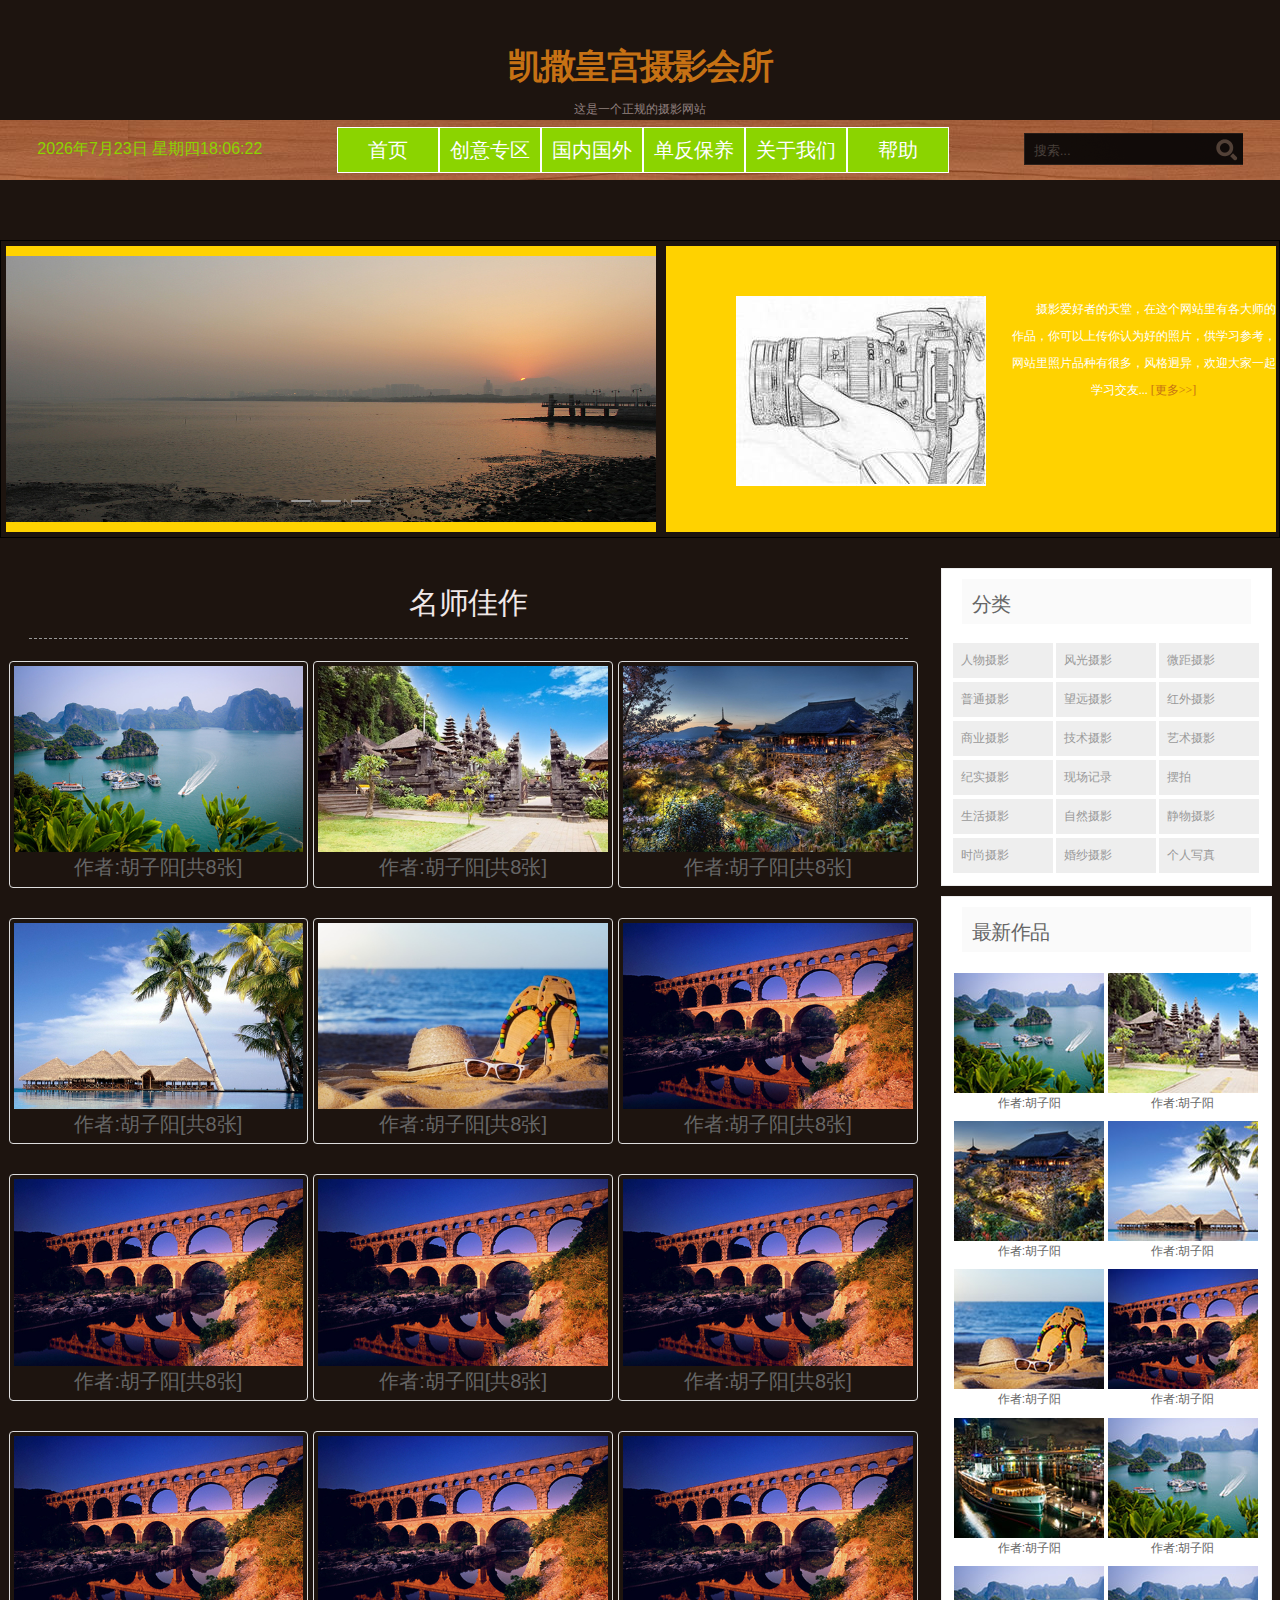
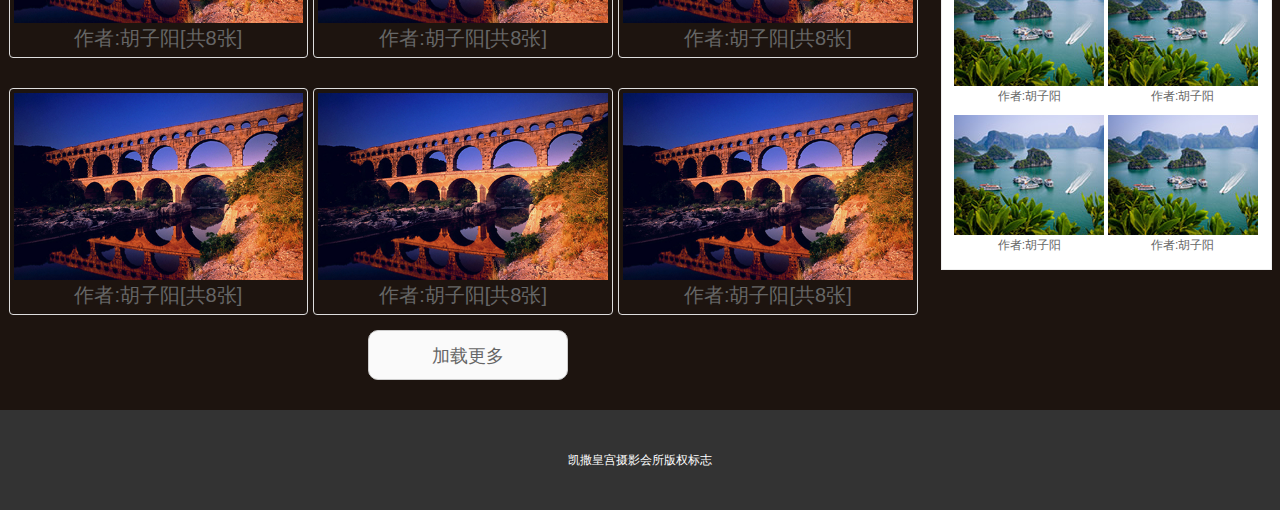
==== commit 44f748c3: "暂存" ====
--- a/HZY/index.html
+++ b/HZY/index.html
@@ -32,8 +32,6 @@
             <div id="displaydate"></div>
             <div id="displaytime"></div>
         </div>
-
-
 
 
 
@@ -299,14 +297,14 @@
 
         var li = document.getElementsByClassName('li-left'),
             ul = document.getElementById('cast');
-        img = document.getElementsByTagName('img'),
+            img = document.getElementsByTagName('img'),
             prev = document.getElementById('prev')
-        next = document.getElementById('next');
-        icon = document.getElementsByClassName('icon');
-        main = document.getElementById('main');
-        len = li.length,
+            next = document.getElementById('next');
+            icon = document.getElementsByClassName('icon');
+            main = document.getElementById('main');
+            len = li.length,
             li_w = 0;
-        now = 0;
+            now = 0;
         img[0].onload = function(e) {
             li_w = this.offsetWidth;  // 获取img的宽度
         }
@@ -314,7 +312,6 @@
         var timer = setInterval(function() {  // 设置图片可以自动滚动
             next.onclick();
         }, 3000)
-
 
         prev.onclick = function(e) {
             if (now > 0) {
@@ -371,7 +368,7 @@
                 var stop = true;
                 var cur = parseInt(css(obj, attr));  // 初始的Left是0
                 var speed = (target - cur) / 8;
-                speed = speed > 0 ? Math.ceil(speed) : Math.floor(speed);  // 如果不加这一句，会一直在循环内，动画不会结束。。
+                speed = speed > 0 ? Math.ceil(speed) : Math.floor(speed);  // 如果不加这一句，会一直在循环内，动画不会结束。
                 if(cur != target){
                     stop = false;
                     obj.style[attr] = cur + speed + 'px';
--- a/HZY/style.css
+++ b/HZY/style.css
@@ -423,6 +423,13 @@
     color:#666;
     background:#fff;
 }
+
+.figure>figure:hover{
+    transform: rotateX(75deg);
+    transition: 1s;
+    transform-origin: 50% 100%;
+}
+
 #container .box a{
     display:inline-block;
     height:40px;
@@ -461,6 +468,11 @@
     float:left;
     width:32.6%;
 }
+
+
+
+
+
 .scenery figcaption{
     text-align:center;
     padding:5px 0px;
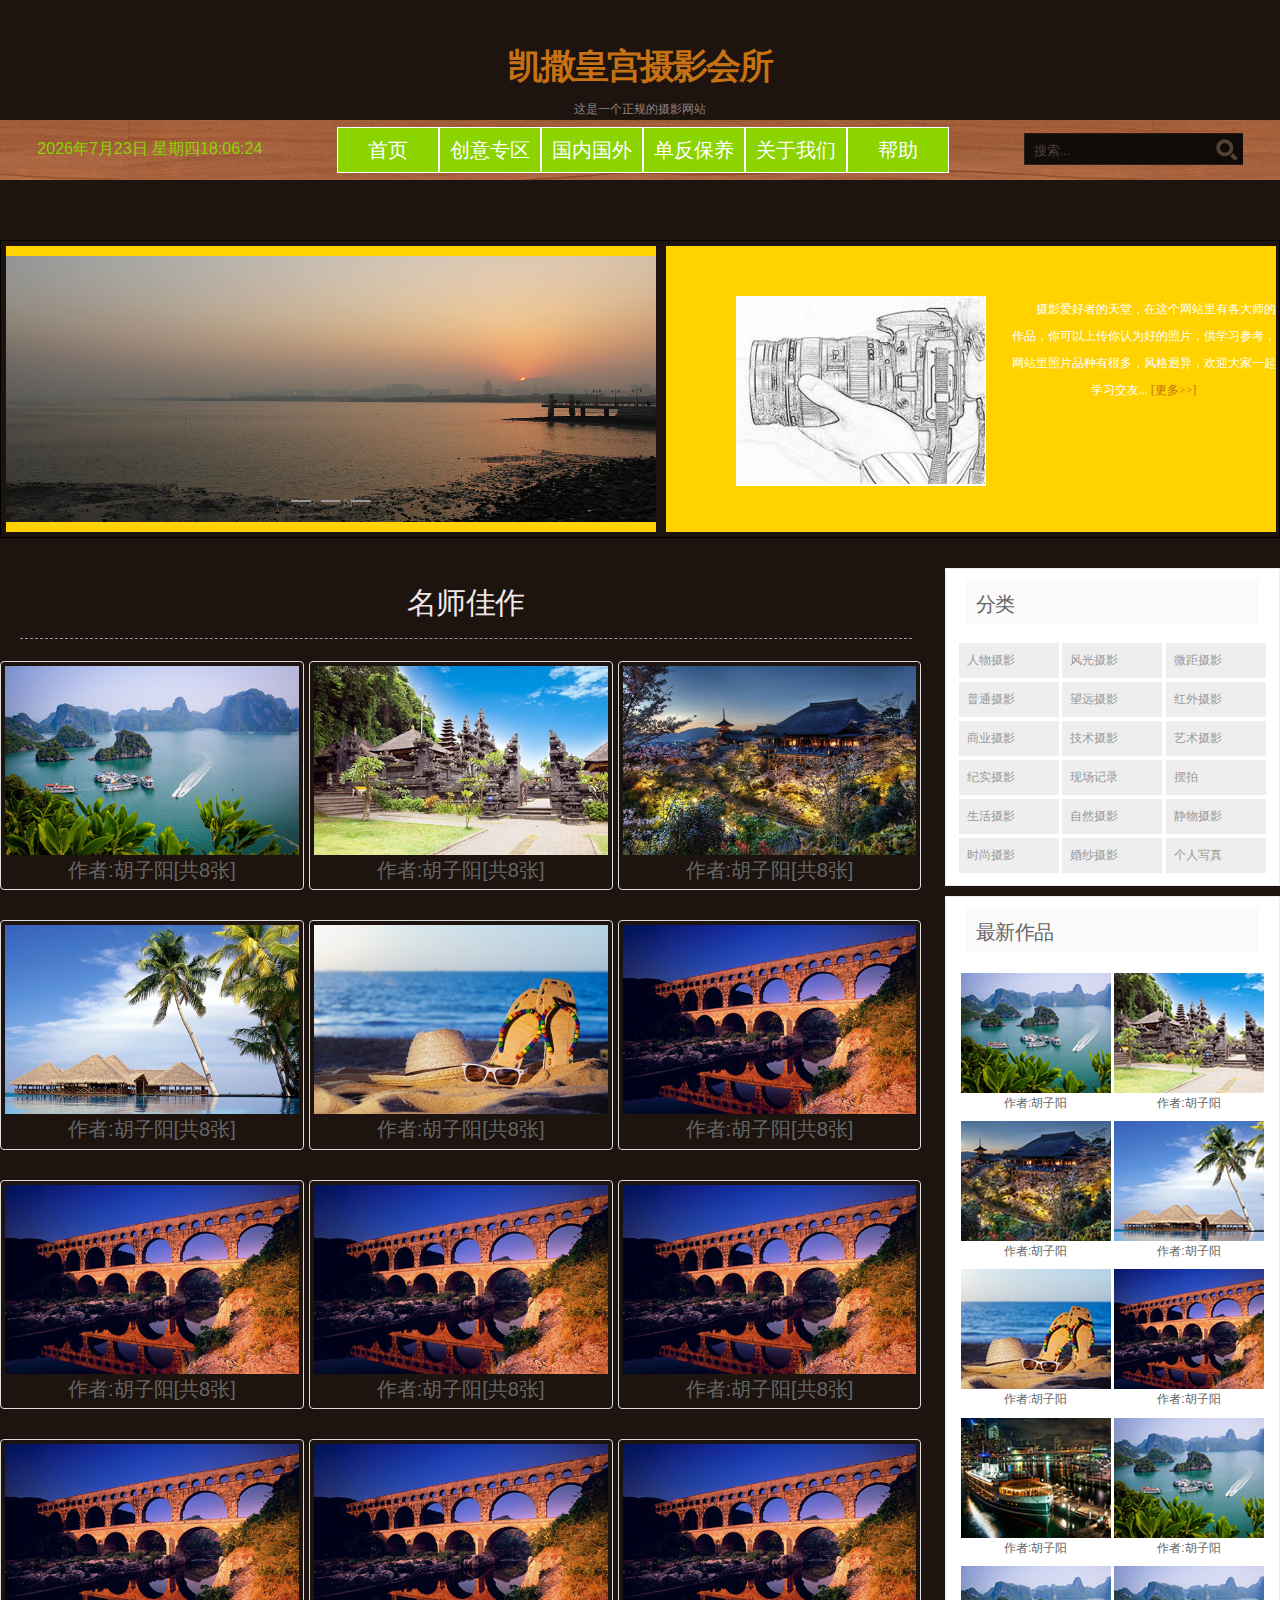
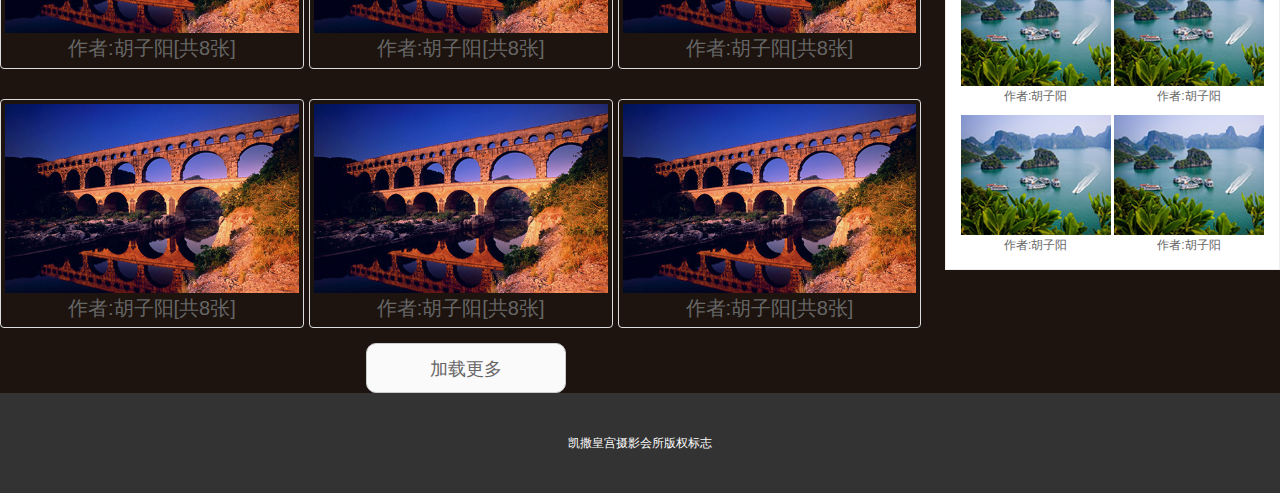
==== commit b31706fd: "加了动画" ====
--- a/HZY/index.html
+++ b/HZY/index.html
@@ -280,7 +280,7 @@
                 </figure>
             </section>
             <div class="clearFix"></div>
-            <div class="more">加载更多</div>
+            <div class="more" id="more">加载更多</div>
         </div>
     </div>
 <!--页脚-->
@@ -305,6 +305,7 @@
             len = li.length,
             li_w = 0;
             now = 0;
+            butmore=document.getElementById('more');
         img[0].onload = function(e) {
             li_w = this.offsetWidth;  // 获取img的宽度
         }
@@ -312,6 +313,10 @@
         var timer = setInterval(function() {  // 设置图片可以自动滚动
             next.onclick();
         }, 3000)
+
+        butmore.onclick=function () {
+            window.alert("暂时不能加载");
+        }
 
         prev.onclick = function(e) {
             if (now > 0) {
--- a/HZY/style.css
+++ b/HZY/style.css
@@ -371,14 +371,24 @@
     clear: both;}
 
 #container{
-    max-width:1263px;
+
+    max-width:1500px;
     margin:30px auto;
-    overflow: hidden;
+    overflow: visible;
 }
 #container .sideBar{
     float: right;
     width:26.2%;
 }
+
+
+#container .sideBar:hover{
+
+    transform: translateX(42px);  /* 首先让箭头显示在图片区域以外 */
+    transition: .3s;  /* hover显示中间过度 */
+}
+
+
 #container .sideBox{
     border:1px solid #eee;
     margin:0px 0px 10px 0px;
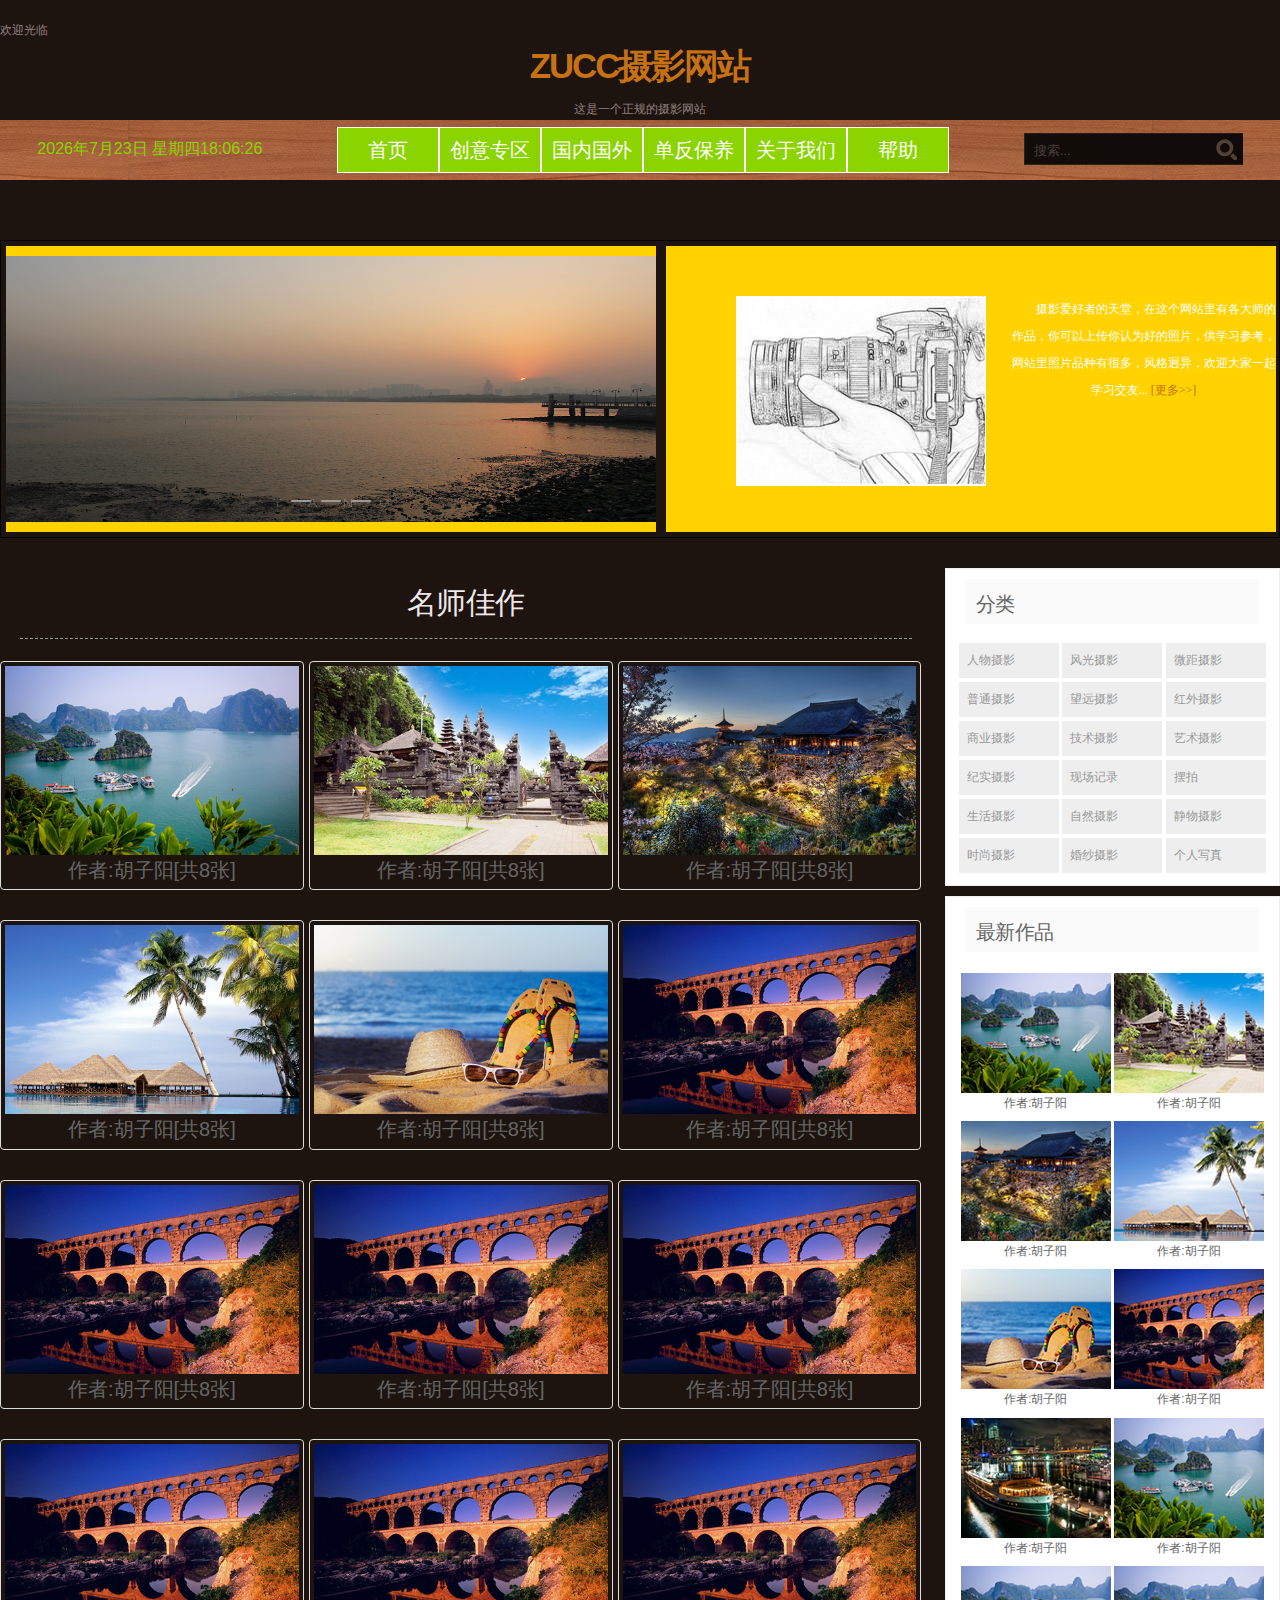
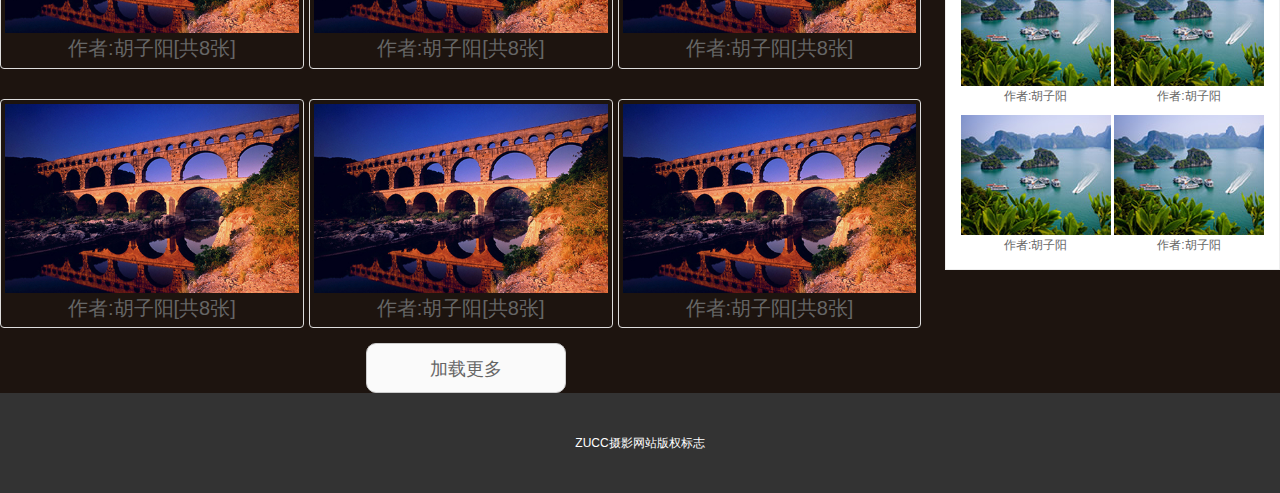
==== commit b9aa967a: "增加了鼠标的文字跟踪" ====
--- a/HZY/index.html
+++ b/HZY/index.html
@@ -9,9 +9,31 @@
     <meta name="keyword" content="HTML/CSS3"/>
     <meta name="description" content="HTML/CSS3"/>
     <meta name="robots" content="index,follow"/>
+    <script type="text/javascript">
+        function DivFlying() {
+            var div = document.getElementById("divFly");
+            if (!div) {
+                return;
+            }
+
+            //测出鼠标的位置
+            var intX = window.event.clientX;
+            var intY = window.event.clientY;
+            //将div跟踪鼠标
+            div.style.left = intX + "px";
+            div.style.top = intY + "px";
+        }
+        document.onmousemove = DivFlying;
+    </script>
+
 </head>
 <body>
 <!--页眉-->
+<div id="divFly" style="position:absolute;">
+   <br />
+    欢迎光临
+</div>
+
 <div class="page-wrap">
 <!-- 头部开始 -->
 
@@ -21,7 +43,7 @@
     <a name="top"></a>
 
     <!--网页描述-->
-    <h1 id="logo-text"><a href="index.html" title="">凯撒皇宫摄影会所</a></h1>
+    <h1 id="logo-text"><a href="index.html" title="">ZUCC摄影网站</a></h1>
     <p id="slogan">这是一个正规的摄影网站 </p>
 
     <!-- 顶部导航开始 -->
@@ -290,16 +312,21 @@
 </div>
 <!--版权标志-->
 <div class="footer">
-    凯撒皇宫摄影会所版权标志
+    ZUCC摄影网站版权标志
 </div>
+
+
+
 <script>
     (function() {
 
         var li = document.getElementsByClassName('li-left'),
             ul = document.getElementById('cast');
             img = document.getElementsByTagName('img'),
+//                这是左右的箭头
             prev = document.getElementById('prev')
             next = document.getElementById('next');
+
             icon = document.getElementsByClassName('icon');
             main = document.getElementById('main');
             len = li.length,
@@ -314,6 +341,8 @@
             next.onclick();
         }, 3000)
 
+
+//        点击加载更多的时候的效果
         butmore.onclick=function () {
             window.alert("暂时不能加载");
         }
@@ -338,11 +367,13 @@
             scroll();
         }
 
+//        左右图标移动
         function scroll() {
             act(ul, 'left', now*(-li_w));
             iconScroll();
         }
 
+//        左右图标移动
         function iconScroll() {
             for(var i=0; i<icon.length; i++) {
                 icon[i].classList.remove('active');  // 去除所有icon的样式
@@ -359,6 +390,7 @@
             }, 3000)
         }
 
+        //图片转场时的效果
         function css(obj, attr) {
             if (obj.currentStyle) {
                 return obj.currentStyle[attr];
@@ -369,7 +401,7 @@
 
         function act(obj, attr, target, fn) {  // 移动所需要的动画
             obj.timer && clearInterval(obj.timer);
-            obj.timer = setInterval(function(){
+            obj.timer = setInterval(function(){//转场定时器
                 var stop = true;
                 var cur = parseInt(css(obj, attr));  // 初始的Left是0
                 var speed = (target - cur) / 8;
